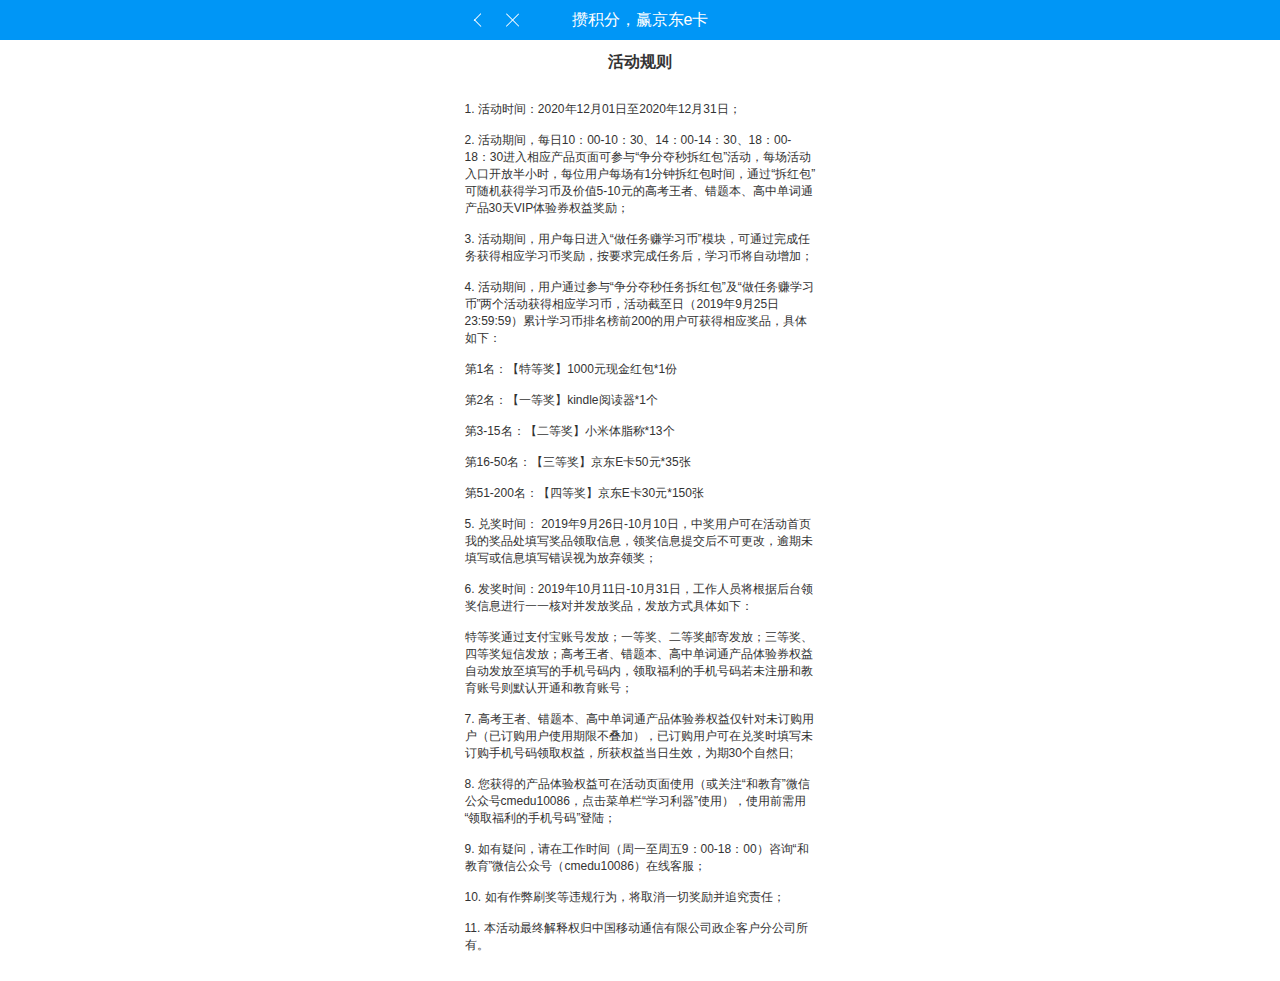
==== activity_rules.html @ f82575ce "V1.0.0" ====
﻿<!DOCTYPE html>
<html>
  <head>
    <title>activity rules</title>
    <meta http-equiv="X-UA-Compatible" content="IE=edge"/>
    <meta http-equiv="content-type" content="text/html; charset=utf-8"/>
    <link href="resources/css/axure_rp_page.css" type="text/css" rel="stylesheet"/>
    <link href="data/styles.css" type="text/css" rel="stylesheet"/>
    <link href="files/activity_rules/styles.css" type="text/css" rel="stylesheet"/>
    <script src="resources/scripts/jquery-3.2.1.min.js"></script>
    <script src="resources/scripts/axure/axQuery.js"></script>
    <script src="resources/scripts/axure/globals.js"></script>
    <script src="resources/scripts/axutils.js"></script>
    <script src="resources/scripts/axure/annotation.js"></script>
    <script src="resources/scripts/axure/axQuery.std.js"></script>
    <script src="resources/scripts/axure/doc.js"></script>
    <script src="resources/scripts/messagecenter.js"></script>
    <script src="resources/scripts/axure/events.js"></script>
    <script src="resources/scripts/axure/recording.js"></script>
    <script src="resources/scripts/axure/action.js"></script>
    <script src="resources/scripts/axure/expr.js"></script>
    <script src="resources/scripts/axure/geometry.js"></script>
    <script src="resources/scripts/axure/flyout.js"></script>
    <script src="resources/scripts/axure/model.js"></script>
    <script src="resources/scripts/axure/repeater.js"></script>
    <script src="resources/scripts/axure/sto.js"></script>
    <script src="resources/scripts/axure/utils.temp.js"></script>
    <script src="resources/scripts/axure/variables.js"></script>
    <script src="resources/scripts/axure/drag.js"></script>
    <script src="resources/scripts/axure/move.js"></script>
    <script src="resources/scripts/axure/visibility.js"></script>
    <script src="resources/scripts/axure/style.js"></script>
    <script src="resources/scripts/axure/adaptive.js"></script>
    <script src="resources/scripts/axure/tree.js"></script>
    <script src="resources/scripts/axure/init.temp.js"></script>
    <script src="resources/scripts/axure/legacy.js"></script>
    <script src="resources/scripts/axure/viewer.js"></script>
    <script src="resources/scripts/axure/math.js"></script>
    <script src="resources/scripts/axure/jquery.nicescroll.min.js"></script>
    <script src="data/document.js"></script>
    <script src="files/activity_rules/data.js"></script>
    <script type="text/javascript">
      $axure.utils.getTransparentGifPath = function() { return 'resources/images/transparent.gif'; };
      $axure.utils.getOtherPath = function() { return 'resources/Other.html'; };
      $axure.utils.getReloadPath = function() { return 'resources/reload.html'; };
    </script>
  </head>
  <body>
    <div id="base" class="">

      <!-- Unnamed (Rectangle) -->
      <div id="u87" class="ax_default _文本段落">
        <div id="u87_div" class=""></div>
        <div id="u87_text" class="text ">
          <p style="font-size:16px;text-align:center;"><span style="font-family:'微软雅黑 Bold', '微软雅黑 Regular', '微软雅黑', sans-serif;font-weight:700;">活动规则</span></p><p style="font-size:12px;text-align:left;"><span style="font-family:'微软雅黑', sans-serif;font-weight:400;"><br></span></p><p style="font-size:12px;text-align:left;"><span style="font-family:'微软雅黑', sans-serif;font-weight:400;"><br></span></p><p style="font-size:12px;text-align:left;"><span style="font-family:'微软雅黑', sans-serif;font-weight:400;">1. 活动时间：2020年12月01日至2020年12月31日；</span></p><p style="font-size:12px;text-align:left;"><span style="font-family:'微软雅黑', sans-serif;font-weight:400;"><br></span></p><p style="font-size:12px;text-align:left;"><span style="font-family:'微软雅黑', sans-serif;font-weight:400;">2. 活动期间，每日10：00-10：30、14：00-14：30、18：00-18：30进入相应产品页面可参与“争分夺秒拆红包”活动，每场活动入口开放半小时，每位用户每场有1分钟拆红包时间，通过“拆红包”可随机获得学习币及价值5-10元的高考王者、错题本、高中单词通产品30天VIP体验券权益奖励；</span></p><p style="font-size:12px;text-align:left;"><span style="font-family:'微软雅黑', sans-serif;font-weight:400;"><br></span></p><p style="font-size:12px;text-align:left;"><span style="font-family:'微软雅黑', sans-serif;font-weight:400;">3. 活动期间，用户每日进入“做任务赚学习币”模块，可通过完成任务获得相应学习币奖励，按要求完成任务后，学习币将自动增加；</span></p><p style="font-size:12px;text-align:left;"><span style="font-family:'微软雅黑', sans-serif;font-weight:400;"><br></span></p><p style="font-size:12px;text-align:left;"><span style="font-family:'微软雅黑', sans-serif;font-weight:400;">4. 活动期间，用户通过参与“争分夺秒任务拆红包”及“做任务赚学习币”两个活动获得相应学习币，活动截至日（2019年9月25日23:59:59）累计学习币排名榜前200的用户可获得相应奖品，具体如下：</span></p><p style="font-size:12px;text-align:left;"><span style="font-family:'微软雅黑', sans-serif;font-weight:400;"><br></span></p><p style="font-size:12px;text-align:left;"><span style="font-family:'微软雅黑', sans-serif;font-weight:400;">第1名：【特等奖】1000元现金红包*1份</span></p><p style="font-size:12px;text-align:left;"><span style="font-family:'微软雅黑', sans-serif;font-weight:400;"><br></span></p><p style="font-size:12px;text-align:left;"><span style="font-family:'微软雅黑', sans-serif;font-weight:400;">第2名：【一等奖】kindle阅读器*1个</span></p><p style="font-size:12px;text-align:left;"><span style="font-family:'微软雅黑', sans-serif;font-weight:400;"><br></span></p><p style="font-size:12px;text-align:left;"><span style="font-family:'微软雅黑', sans-serif;font-weight:400;">第3-15名：【二等奖】小米体脂称*13个</span></p><p style="font-size:12px;text-align:left;"><span style="font-family:'微软雅黑', sans-serif;font-weight:400;"><br></span></p><p style="font-size:12px;text-align:left;"><span style="font-family:'微软雅黑', sans-serif;font-weight:400;">第16-50名：【三等奖】京东E卡50元*35张</span></p><p style="font-size:12px;text-align:left;"><span style="font-family:'微软雅黑', sans-serif;font-weight:400;"><br></span></p><p style="font-size:12px;text-align:left;"><span style="font-family:'微软雅黑', sans-serif;font-weight:400;">第51-200名：【四等奖】京东E卡30元*150张</span></p><p style="font-size:12px;text-align:left;"><span style="font-family:'微软雅黑', sans-serif;font-weight:400;"><br></span></p><p style="font-size:12px;text-align:left;"><span style="font-family:'微软雅黑', sans-serif;font-weight:400;">5. 兑奖时间： 2019年9月26日-10月10日，中奖用户可在活动首页我的奖品处填写奖品领取信息，领奖信息提交后不可更改，逾期未填写或信息填写错误视为放弃领奖；</span></p><p style="font-size:12px;text-align:left;"><span style="font-family:'微软雅黑', sans-serif;font-weight:400;"><br></span></p><p style="font-size:12px;text-align:left;"><span style="font-family:'微软雅黑', sans-serif;font-weight:400;">6. 发奖时间：2019年10月11日-10月31日，工作人员将根据后台领奖信息进行一一核对并发放奖品，发放方式具体如下：</span></p><p style="font-size:12px;text-align:left;"><span style="font-family:'微软雅黑', sans-serif;font-weight:400;"><br></span></p><p style="font-size:12px;text-align:left;"><span style="font-family:'微软雅黑', sans-serif;font-weight:400;">特等奖通过支付宝账号发放；一等奖、二等奖邮寄发放；三等奖、四等奖短信发放；高考王者、错题本、高中单词通产品体验券权益自动发放至填写的手机号码内，领取福利的手机号码若未注册和教育账号则默认开通和教育账号；</span></p><p style="font-size:12px;text-align:left;"><span style="font-family:'微软雅黑', sans-serif;font-weight:400;"><br></span></p><p style="font-size:12px;text-align:left;"><span style="font-family:'微软雅黑', sans-serif;font-weight:400;">7. 高考王者、错题本、高中单词通产品体验券权益仅针对未订购用户（已订购用户使用期限不叠加），已订购用户可在兑奖时填写未订购手机号码领取权益，所获权益当日生效，为期30个自然日;</span></p><p style="font-size:12px;text-align:left;"><span style="font-family:'微软雅黑', sans-serif;font-weight:400;"><br></span></p><p style="font-size:12px;text-align:left;"><span style="font-family:'微软雅黑', sans-serif;font-weight:400;">8. 您获得的产品体验权益可在活动页面使用（或关注“和教育”微信公众号cmedu10086，点击菜单栏“学习利器”使用），使用前需用“领取福利的手机号码”登陆；</span></p><p style="font-size:12px;text-align:left;"><span style="font-family:'微软雅黑', sans-serif;font-weight:400;"><br></span></p><p style="font-size:12px;text-align:left;"><span style="font-family:'微软雅黑', sans-serif;font-weight:400;">9. 如有疑问，请在工作时间（周一至周五9：00-18：00）咨询“和教育”微信公众号（cmedu10086）在线客服；</span></p><p style="font-size:12px;text-align:left;"><span style="font-family:'微软雅黑', sans-serif;font-weight:400;"><br></span></p><p style="font-size:12px;text-align:left;"><span style="font-family:'微软雅黑', sans-serif;font-weight:400;">10. 如有作弊刷奖等违规行为，将取消一切奖励并追究责任；</span></p><p style="font-size:12px;text-align:left;"><span style="font-family:'微软雅黑', sans-serif;font-weight:400;"><br></span></p><p style="font-size:12px;text-align:left;"><span style="font-family:'微软雅黑', sans-serif;font-weight:400;">11. 本活动最终解释权归中国移动通信有限公司政企客户分公司所有。</span></p>
        </div>
      </div>

      <!-- Unnamed (Dynamic Panel) -->
      <div id="u88" class="ax_default">
        <div id="u88_state0" class="panel_state" data-label="State1" style="">
          <div id="u88_state0_content" class="panel_state_content">

            <!-- Unnamed (Rectangle) -->
            <div id="u89" class="ax_default box_2">
              <div id="u89_div" class=""></div>
              <div id="u89_text" class="text ">
                <p><span>攒积分，赢京东e卡</span></p>
              </div>
            </div>

            <!-- Unnamed (Dynamic Panel) -->
            <div id="u90" class="ax_default">
              <div id="u90_state0" class="panel_state" data-label="State1" style="">
                <div id="u90_state0_content" class="panel_state_content">

                  <!-- Unnamed (Rectangle) -->
                  <div id="u91" class="ax_default box_2">
                    <div id="u91_div" class=""></div>
                    <div id="u91_text" class="text " style="display:none; visibility: hidden">
                      <p></p>
                    </div>
                  </div>

                  <!-- Unnamed (Group) -->
                  <div id="u92" class="ax_default" data-left="10.610912703474" data-top="8.11091270347399" data-width="7.77817459305203" data-height="13.778174593052">

                    <!-- Unnamed (Vertical Line) -->
                    <div id="u93" class="ax_default line">
                      <img id="u93_img" class="img " src="images/index/u5.svg"/>
                      <div id="u93_text" class="text " style="display:none; visibility: hidden">
                        <p></p>
                      </div>
                    </div>

                    <!-- Unnamed (Vertical Line) -->
                    <div id="u94" class="ax_default line">
                      <img id="u94_img" class="img " src="images/index/u5.svg"/>
                      <div id="u94_text" class="text " style="display:none; visibility: hidden">
                        <p></p>
                      </div>
                    </div>
                  </div>
                </div>
              </div>
            </div>

            <!-- Unnamed (Dynamic Panel) -->
            <div id="u95" class="ax_default">
              <div id="u95_state0" class="panel_state" data-label="State1" style="">
                <div id="u95_state0_content" class="panel_state_content">

                  <!-- Unnamed (Rectangle) -->
                  <div id="u96" class="ax_default box_2">
                    <div id="u96_div" class=""></div>
                    <div id="u96_text" class="text " style="display:none; visibility: hidden">
                      <p></p>
                    </div>
                  </div>

                  <!-- Unnamed (Vertical Line) -->
                  <div id="u97" class="ax_default line">
                    <img id="u97_img" class="img " src="images/index/u9.svg"/>
                    <div id="u97_text" class="text " style="display:none; visibility: hidden">
                      <p></p>
                    </div>
                  </div>

                  <!-- Unnamed (Vertical Line) -->
                  <div id="u98" class="ax_default line">
                    <img id="u98_img" class="img " src="images/index/u9.svg"/>
                    <div id="u98_text" class="text " style="display:none; visibility: hidden">
                      <p></p>
                    </div>
                  </div>
                </div>
              </div>
            </div>
          </div>
        </div>
      </div>
    </div>
    <script src="resources/scripts/axure/ios.js"></script>
  </body>
</html>
---- resources/css/axure_rp_page.css ----
﻿/* so the window resize fires within a frame in IE7 */
html, body {
    height: 100%;
}

.mobileFrameCursor div * {
    cursor: inherit !important;
}

a {
    color: inherit;
}

p {
    margin: 0px;
    text-rendering: optimizeLegibility;
    font-feature-settings: "kern" 1;
    -webkit-font-feature-settings: "kern";
    -moz-font-feature-settings: "kern";
    -moz-font-feature-settings: "kern=1";
    font-kerning: normal;
}

ul {
    margin:0px;
}

iframe {
    background: #FFFFFF;
}

/* to match IE with C, FF */
input {
    padding: 1px 0px 1px 0px;
    box-sizing: border-box;
    -moz-box-sizing: border-box;
}

input[type=text]::-ms-clear {
    width: 0;
    height: 0;
    display: none;
}

textarea {
    margin: 0px;
    box-sizing: border-box;
    -moz-box-sizing: border-box;
}

.focused:focus, .selectedFocused:focus {
    outline: none;
}

div.intcases {
    font-family: arial; 
    font-size: 12px;
    text-align:left; 
    border:1px solid #AAA; 
    background:#FFF none repeat scroll 0% 0%; 
    z-index:9999; 
    visibility:hidden; 
    position:absolute;
    padding: 0px;
    border-radius: 3px;
    white-space: nowrap;
}

div.intcaselink {
    cursor: pointer;
    padding: 3px 8px 3px 8px;
    margin: 5px;
    background:#EEE none repeat scroll 0% 0%; 
    border:1px solid #AAA;
    border-radius: 3px;
}

div.refpageimage {
    position: absolute;
    left: 0px;
    top: 0px;
    font-size: 0px;
    width: 16px;
    height: 16px;
    cursor: pointer;
    background-image: url(images/newwindow.gif);
    background-repeat: no-repeat;
}

div.annnoteimage {
    position: absolute;
    left: 0px;
    top: 0px;
    font-size: 0px;
    /*width: 16px;
    height: 12px;*/
    cursor: help;
    /*background-image: url(images/note.gif);*/
    /*background-repeat: no-repeat;*/
    width: 13px;
    height: 12px;
    padding-top: 1px;
    text-align: center;
    background-color: #138CDD;
    -moz-box-shadow: 1px 1px 3px #aaa;
    -webkit-box-shadow: 1px 1px 3px #aaa;
    box-shadow: 1px 1px 3px #aaa;
}

div.annnoteline {
    display: inline-block;
    width: 9px;
    height: 1px;
    border-bottom: 1px solid white;
    margin-top: 1px;
}

div.annnotelabel {
    /*position: absolute;
    left: 0px;
    top: 0px;*/
    font-family: Helvetica,Arial;
    white-space: nowrap;
    
    padding-top: 1px;
    background-color: #fff849;
    font-size: 10px;
    font-weight: bold;
    line-height: 14px;
    margin-right: 3px;
    padding: 0px 4px;
    color: #000;

    -moz-box-shadow: 1px 1px 3px #aaa;
    -webkit-box-shadow: 1px 1px 3px #aaa;
    box-shadow: 1px 1px 3px #aaa;
}

div.annnote {
    display: flex;
    position: absolute;
    cursor: help;
    line-height: 14px;
}

.annotation {
    font-size: 12px;
    padding-left: 2px;
    margin-bottom: 5px;
}

.annotationName {
    /*font-size: 13px;
    font-weight: bold;
    margin-bottom: 3px;
    white-space: nowrap;*/

    font-family: 'Trebuchet MS';
    font-size: 14px;
    font-weight: bold;
    margin-bottom: 5px;
    white-space: nowrap;
}

.annotationValue {
    font-family: Arial, Helvetica, Sans-Serif;
    font-size: 12px;
    color: #4a4a4a;
    line-height: 21px;
    margin-bottom: 20px;
}

.noteLink {
    text-decoration: inherit;
    color: inherit;
}

.noteLink:hover {
    background-color: white;
}

/* this is a fix for the issue where dialogs jump around and takes the text-align from the body */
.dialogFix {
    position:absolute;
    text-align:left;
    border: 1px solid #8f949a;
}


@keyframes pulsate {
  from {
    box-shadow: 0 0 10px #15d6ba;
  }
  to {
    box-shadow: 0 0 20px #15d6ba;
  }
}

@-webkit-keyframes pulsate {
  from {
    -webkit-box-shadow: 0 0 10px #15d6ba;
    box-shadow: 0 0 10px #15d6ba;
  }
  to {
    -webkit-box-shadow: 0 0 20px #15d6ba;
    box-shadow: 0 0 20px #15d6ba;
  }
}
 
@-moz-keyframes pulsate {
  from {
    -moz-box-shadow: 0 0 10px #15d6ba;
    box-shadow: 0 0 10px #15d6ba;
  }
  to {
    -moz-box-shadow: 0 0 20px #15d6ba;
    box-shadow: 0 0 20px #15d6ba;
  }
}

.legacyPulsateBorder {
    /*border: 5px solid #15d6ba;
    margin: -5px;*/
    -moz-box-shadow: 0 0 10px 3px #15d6ba;
    box-shadow: 0 0 10px 3px #15d6ba;
}

.pulsateBorder {
  animation-name: pulsate;
  animation-timing-function: ease-in-out;
  animation-duration: 0.9s;
  animation-iteration-count: infinite;
  animation-direction: alternate;
  
  -webkit-animation-name: pulsate;
  -webkit-animation-timing-function: ease-in-out;
  -webkit-animation-duration: 0.9s;
  -webkit-animation-iteration-count: infinite;
  -webkit-animation-direction: alternate;

  -moz-animation-name: pulsate;
  -moz-animation-timing-function: ease-in-out;
  -moz-animation-duration: 0.9s;
  -moz-animation-iteration-count: infinite;
  -moz-animation-direction: alternate;
}

.ax_default_hidden, .ax_default_unplaced{
    display: none;
    visibility: hidden;
}

.widgetNoteSelected {
    -moz-box-shadow: 0 0 10px 3px #138CDD;
    box-shadow: 0 0 10px 3px #138CDD;
    /*-moz-box-shadow: 0 0 20px #3915d6;
    box-shadow: 0 0 20px #3915d6;*/
    /*border: 3px solid #3915d6;*/
    /*margin: -3px;*/
}


.singleImg {
    display: none;
    visibility: hidden;
}

#ios-safari {
    overflow: auto;
    -webkit-overflow-scrolling: touch;
}

#ios-safari-html {
    display: block;
    overflow: auto;
    -webkit-overflow-scrolling: touch;
    position: absolute;
    top: 0;
    left: 0;
    right: 0;
    bottom: 0;
}

#ios-safari-fixed {
    position: absolute;
    pointer-events: none;
    width: initial;
}

#ios-safari-fixed div {
    pointer-events: auto;
}
---- data/styles.css ----
﻿.ax_default {
  font-family:'Arial Normal', 'Arial', sans-serif;
  font-weight:400;
  font-style:normal;
  font-size:13px;
  letter-spacing:normal;
  color:#333333;
  vertical-align:none;
  text-align:center;
  line-height:normal;
  text-transform:none;
}
._形状 {
}
._图片_ {
}
._一级标题 {
  font-family:'Arial Normal', 'Arial', sans-serif;
  font-weight:bold;
  font-style:normal;
  font-size:32px;
  text-align:left;
}
._二级标题 {
  font-family:'Arial Normal', 'Arial', sans-serif;
  font-weight:bold;
  font-style:normal;
  font-size:24px;
  text-align:left;
}
._三级标题 {
  font-family:'Arial Normal', 'Arial', sans-serif;
  font-weight:bold;
  font-style:normal;
  font-size:18px;
  text-align:left;
}
._四级标题 {
  font-family:'Arial Normal', 'Arial', sans-serif;
  font-weight:bold;
  font-style:normal;
  font-size:14px;
  text-align:left;
}
._五级标题 {
  font-family:'Arial Normal', 'Arial', sans-serif;
  font-weight:bold;
  font-style:normal;
  text-align:left;
}
._六级标题 {
  font-family:'Arial Normal', 'Arial', sans-serif;
  font-weight:bold;
  font-style:normal;
  font-size:10px;
  text-align:left;
}
._文本段落 {
  text-align:left;
}
.line {
}
.text_field {
  color:#000000;
  text-align:left;
}
.form_hint {
  color:#999999;
}
.form_disabled {
}
._表单提示 {
  color:#999999;
}
._表单禁用 {
}
.label {
  font-size:14px;
  text-align:left;
}
.box_1 {
}
.box_2 {
}
.box_3 {
}
.ellipse {
}
.icon {
}
textarea, select, input, button { outline: none; }
---- files/activity_rules/styles.css ----
﻿body {
  margin:0px;
  background-image:none;
  position:relative;
  left:0px;
  width:375px;
  margin-left:auto;
  margin-right:auto;
  text-align:left;
}
.form_sketch {
  border-color:transparent;
  background-color:transparent;
}
#base {
  position:absolute;
  z-index:0;
}
#u87_div {
  border-width:0px;
  position:absolute;
  left:0px;
  top:0px;
  width:375px;
  height:941px;
  background:inherit;
  background-color:rgba(255, 255, 255, 0);
  border:none;
  border-radius:0px;
  -moz-box-shadow:none;
  -webkit-box-shadow:none;
  box-shadow:none;
  font-family:'微软雅黑 Bold', '微软雅黑 Regular', '微软雅黑', sans-serif;
  font-style:normal;
}
#u87 {
  border-width:0px;
  position:absolute;
  left:0px;
  top:40px;
  width:375px;
  height:941px;
  display:flex;
  font-family:'微软雅黑 Bold', '微软雅黑 Regular', '微软雅黑', sans-serif;
  font-style:normal;
}
#u87 .text {
  position:absolute;
  align-self:flex-start;
  padding:12px 12px 12px 12px;
  box-sizing:border-box;
  width:100%;
}
#u87_text {
  border-width:0px;
  word-wrap:break-word;
  text-transform:none;
}
#u88 {
  position:fixed;
  left:50%;
  margin-left:-187.5px;
  top:0px;
}
#u88_state0 {
  position:relative;
  left:0px;
  top:0px;
  width:375px;
  height:40px;
  background-color:rgba(0, 150, 246, 1);
  background-image:none;
  border:none;
  border-radius:0px;
  -moz-box-shadow:none;
  -webkit-box-shadow:none;
  box-shadow:none;
}
#u88_state0_content {
  border-width:0px;
  position:absolute;
  left:0px;
  top:0px;
  width:1px;
  height:1px;
}
#u89_div {
  border-width:0px;
  position:absolute;
  left:0px;
  top:0px;
  width:375px;
  height:40px;
  background:inherit;
  background-color:rgba(83, 147, 238, 0);
  border:none;
  border-left:0px;
  border-top:0px;
  border-right:0px;
  border-bottom:0px;
  border-radius:0px;
  -moz-box-shadow:none;
  -webkit-box-shadow:none;
  box-shadow:none;
  font-family:'微软雅黑', sans-serif;
  font-weight:400;
  font-style:normal;
  font-size:16px;
  color:#FFFFFF;
}
#u89 {
  border-width:0px;
  position:absolute;
  left:0px;
  top:0px;
  width:375px;
  height:40px;
  display:flex;
  font-family:'微软雅黑', sans-serif;
  font-weight:400;
  font-style:normal;
  font-size:16px;
  color:#FFFFFF;
}
#u89 .text {
  position:absolute;
  align-self:center;
  padding:2px 2px 2px 2px;
  box-sizing:border-box;
  width:100%;
}
#u89_text {
  border-width:0px;
  word-wrap:break-word;
  text-transform:none;
}
#u90 {
  border-width:0px;
  position:absolute;
  left:10px;
  top:5px;
  width:30px;
  height:30px;
}
#u90_state0 {
  border-width:0px;
  position:absolute;
  left:0px;
  top:0px;
  width:30px;
  height:30px;
  -ms-overflow-x:hidden;
  overflow-x:hidden;
  -ms-overflow-y:hidden;
  overflow-y:hidden;
  background-image:none;
  border:none;
  border-radius:0px;
  -moz-box-shadow:none;
  -webkit-box-shadow:none;
  box-shadow:none;
}
#u90_state0_content {
  border-width:0px;
  position:absolute;
  left:0px;
  top:0px;
  width:1px;
  height:1px;
}
#u91_div {
  border-width:0px;
  position:absolute;
  left:0px;
  top:0px;
  width:30px;
  height:30px;
  background:inherit;
  background-color:rgba(242, 242, 242, 0);
  border:none;
  border-radius:0px;
  -moz-box-shadow:none;
  -webkit-box-shadow:none;
  box-shadow:none;
}
#u91 {
  border-width:0px;
  position:absolute;
  left:0px;
  top:0px;
  width:30px;
  height:30px;
  display:flex;
}
#u91 .text {
  position:absolute;
  align-self:center;
  padding:2px 2px 2px 2px;
  box-sizing:border-box;
  width:100%;
}
#u91_text {
  border-width:0px;
  word-wrap:break-word;
  text-transform:none;
  visibility:hidden;
}
#u92 {
  border-width:0px;
  position:absolute;
  left:0px;
  top:0px;
  width:0px;
  height:0px;
}
#u93_img {
  border-width:0px;
  position:absolute;
  left:0px;
  top:0px;
  width:2px;
  height:11px;
}
#u93 {
  border-width:0px;
  position:absolute;
  left:14px;
  top:7px;
  width:1px;
  height:10px;
  display:flex;
  -webkit-transform:rotate(45deg);
  -moz-transform:rotate(45deg);
  -ms-transform:rotate(45deg);
  transform:rotate(45deg);
}
#u93 .text {
  position:absolute;
  align-self:center;
  padding:2px 2px 2px 2px;
  box-sizing:border-box;
  width:100%;
}
#u93_text {
  border-width:0px;
  word-wrap:break-word;
  text-transform:none;
  visibility:hidden;
}
#u94_img {
  border-width:0px;
  position:absolute;
  left:0px;
  top:0px;
  width:2px;
  height:11px;
}
#u94 {
  border-width:0px;
  position:absolute;
  left:14px;
  top:13px;
  width:1px;
  height:10px;
  display:flex;
  -webkit-transform:rotate(315deg);
  -moz-transform:rotate(315deg);
  -ms-transform:rotate(315deg);
  transform:rotate(315deg);
}
#u94 .text {
  position:absolute;
  align-self:center;
  padding:2px 2px 2px 2px;
  box-sizing:border-box;
  width:100%;
}
#u94_text {
  border-width:0px;
  word-wrap:break-word;
  text-transform:none;
  visibility:hidden;
}
#u95 {
  border-width:0px;
  position:absolute;
  left:45px;
  top:5px;
  width:30px;
  height:30px;
}
#u95_state0 {
  border-width:0px;
  position:absolute;
  left:0px;
  top:0px;
  width:30px;
  height:30px;
  -ms-overflow-x:hidden;
  overflow-x:hidden;
  -ms-overflow-y:hidden;
  overflow-y:hidden;
  background-image:none;
  border:none;
  border-radius:0px;
  -moz-box-shadow:none;
  -webkit-box-shadow:none;
  box-shadow:none;
}
#u95_state0_content {
  border-width:0px;
  position:absolute;
  left:0px;
  top:0px;
  width:1px;
  height:1px;
}
#u96_div {
  border-width:0px;
  position:absolute;
  left:0px;
  top:0px;
  width:30px;
  height:30px;
  background:inherit;
  background-color:rgba(242, 242, 242, 0);
  border:none;
  border-radius:0px;
  -moz-box-shadow:none;
  -webkit-box-shadow:none;
  box-shadow:none;
}
#u96 {
  border-width:0px;
  position:absolute;
  left:0px;
  top:0px;
  width:30px;
  height:30px;
  display:flex;
}
#u96 .text {
  position:absolute;
  align-self:center;
  padding:2px 2px 2px 2px;
  box-sizing:border-box;
  width:100%;
}
#u96_text {
  border-width:0px;
  word-wrap:break-word;
  text-transform:none;
  visibility:hidden;
}
#u97_img {
  border-width:0px;
  position:absolute;
  left:0px;
  top:0px;
  width:2px;
  height:19px;
}
#u97 {
  border-width:0px;
  position:absolute;
  left:14px;
  top:6px;
  width:1px;
  height:18px;
  display:flex;
  -webkit-transform:rotate(45deg);
  -moz-transform:rotate(45deg);
  -ms-transform:rotate(45deg);
  transform:rotate(45deg);
}
#u97 .text {
  position:absolute;
  align-self:center;
  padding:2px 2px 2px 2px;
  box-sizing:border-box;
  width:100%;
}
#u97_text {
  border-width:0px;
  word-wrap:break-word;
  text-transform:none;
  visibility:hidden;
}
#u98_img {
  border-width:0px;
  position:absolute;
  left:0px;
  top:0px;
  width:2px;
  height:19px;
}
#u98 {
  border-width:0px;
  position:absolute;
  left:14px;
  top:6px;
  width:1px;
  height:18px;
  display:flex;
  -webkit-transform:rotate(315deg);
  -moz-transform:rotate(315deg);
  -ms-transform:rotate(315deg);
  transform:rotate(315deg);
}
#u98 .text {
  position:absolute;
  align-self:center;
  padding:2px 2px 2px 2px;
  box-sizing:border-box;
  width:100%;
}
#u98_text {
  border-width:0px;
  word-wrap:break-word;
  text-transform:none;
  visibility:hidden;
}
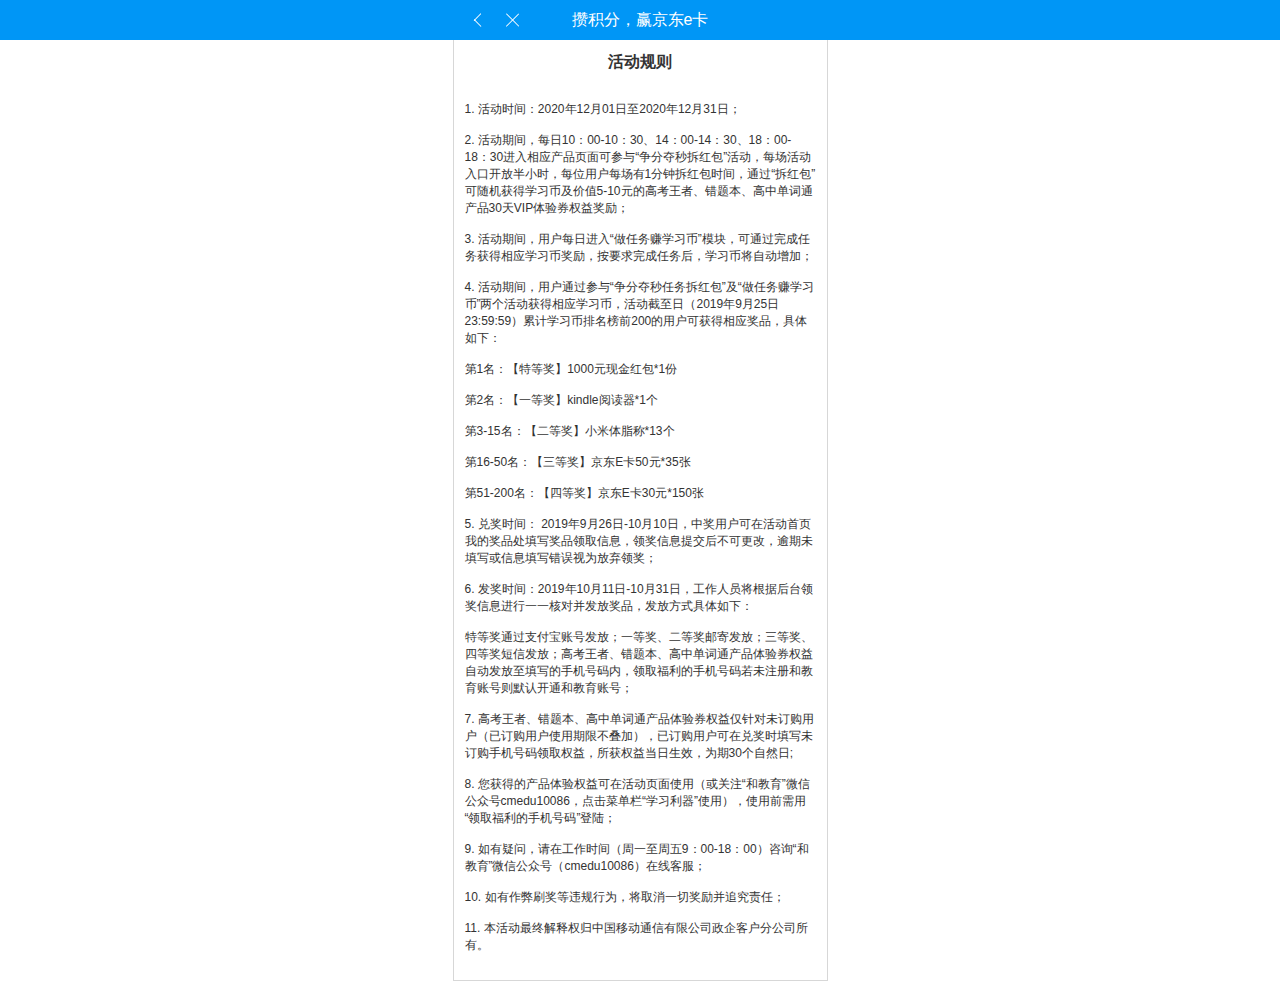
==== commit 543d4ca1: "V1.0.0" ====
--- a/activity_rules.html
+++ b/activity_rules.html
@@ -49,54 +49,54 @@
     <div id="base" class="">
 
       <!-- Unnamed (Rectangle) -->
-      <div id="u87" class="ax_default _文本段落">
-        <div id="u87_div" class=""></div>
-        <div id="u87_text" class="text ">
+      <div id="u88" class="ax_default _文本段落">
+        <div id="u88_div" class=""></div>
+        <div id="u88_text" class="text ">
           <p style="font-size:16px;text-align:center;"><span style="font-family:'微软雅黑 Bold', '微软雅黑 Regular', '微软雅黑', sans-serif;font-weight:700;">活动规则</span></p><p style="font-size:12px;text-align:left;"><span style="font-family:'微软雅黑', sans-serif;font-weight:400;"><br></span></p><p style="font-size:12px;text-align:left;"><span style="font-family:'微软雅黑', sans-serif;font-weight:400;"><br></span></p><p style="font-size:12px;text-align:left;"><span style="font-family:'微软雅黑', sans-serif;font-weight:400;">1. 活动时间：2020年12月01日至2020年12月31日；</span></p><p style="font-size:12px;text-align:left;"><span style="font-family:'微软雅黑', sans-serif;font-weight:400;"><br></span></p><p style="font-size:12px;text-align:left;"><span style="font-family:'微软雅黑', sans-serif;font-weight:400;">2. 活动期间，每日10：00-10：30、14：00-14：30、18：00-18：30进入相应产品页面可参与“争分夺秒拆红包”活动，每场活动入口开放半小时，每位用户每场有1分钟拆红包时间，通过“拆红包”可随机获得学习币及价值5-10元的高考王者、错题本、高中单词通产品30天VIP体验券权益奖励；</span></p><p style="font-size:12px;text-align:left;"><span style="font-family:'微软雅黑', sans-serif;font-weight:400;"><br></span></p><p style="font-size:12px;text-align:left;"><span style="font-family:'微软雅黑', sans-serif;font-weight:400;">3. 活动期间，用户每日进入“做任务赚学习币”模块，可通过完成任务获得相应学习币奖励，按要求完成任务后，学习币将自动增加；</span></p><p style="font-size:12px;text-align:left;"><span style="font-family:'微软雅黑', sans-serif;font-weight:400;"><br></span></p><p style="font-size:12px;text-align:left;"><span style="font-family:'微软雅黑', sans-serif;font-weight:400;">4. 活动期间，用户通过参与“争分夺秒任务拆红包”及“做任务赚学习币”两个活动获得相应学习币，活动截至日（2019年9月25日23:59:59）累计学习币排名榜前200的用户可获得相应奖品，具体如下：</span></p><p style="font-size:12px;text-align:left;"><span style="font-family:'微软雅黑', sans-serif;font-weight:400;"><br></span></p><p style="font-size:12px;text-align:left;"><span style="font-family:'微软雅黑', sans-serif;font-weight:400;">第1名：【特等奖】1000元现金红包*1份</span></p><p style="font-size:12px;text-align:left;"><span style="font-family:'微软雅黑', sans-serif;font-weight:400;"><br></span></p><p style="font-size:12px;text-align:left;"><span style="font-family:'微软雅黑', sans-serif;font-weight:400;">第2名：【一等奖】kindle阅读器*1个</span></p><p style="font-size:12px;text-align:left;"><span style="font-family:'微软雅黑', sans-serif;font-weight:400;"><br></span></p><p style="font-size:12px;text-align:left;"><span style="font-family:'微软雅黑', sans-serif;font-weight:400;">第3-15名：【二等奖】小米体脂称*13个</span></p><p style="font-size:12px;text-align:left;"><span style="font-family:'微软雅黑', sans-serif;font-weight:400;"><br></span></p><p style="font-size:12px;text-align:left;"><span style="font-family:'微软雅黑', sans-serif;font-weight:400;">第16-50名：【三等奖】京东E卡50元*35张</span></p><p style="font-size:12px;text-align:left;"><span style="font-family:'微软雅黑', sans-serif;font-weight:400;"><br></span></p><p style="font-size:12px;text-align:left;"><span style="font-family:'微软雅黑', sans-serif;font-weight:400;">第51-200名：【四等奖】京东E卡30元*150张</span></p><p style="font-size:12px;text-align:left;"><span style="font-family:'微软雅黑', sans-serif;font-weight:400;"><br></span></p><p style="font-size:12px;text-align:left;"><span style="font-family:'微软雅黑', sans-serif;font-weight:400;">5. 兑奖时间： 2019年9月26日-10月10日，中奖用户可在活动首页我的奖品处填写奖品领取信息，领奖信息提交后不可更改，逾期未填写或信息填写错误视为放弃领奖；</span></p><p style="font-size:12px;text-align:left;"><span style="font-family:'微软雅黑', sans-serif;font-weight:400;"><br></span></p><p style="font-size:12px;text-align:left;"><span style="font-family:'微软雅黑', sans-serif;font-weight:400;">6. 发奖时间：2019年10月11日-10月31日，工作人员将根据后台领奖信息进行一一核对并发放奖品，发放方式具体如下：</span></p><p style="font-size:12px;text-align:left;"><span style="font-family:'微软雅黑', sans-serif;font-weight:400;"><br></span></p><p style="font-size:12px;text-align:left;"><span style="font-family:'微软雅黑', sans-serif;font-weight:400;">特等奖通过支付宝账号发放；一等奖、二等奖邮寄发放；三等奖、四等奖短信发放；高考王者、错题本、高中单词通产品体验券权益自动发放至填写的手机号码内，领取福利的手机号码若未注册和教育账号则默认开通和教育账号；</span></p><p style="font-size:12px;text-align:left;"><span style="font-family:'微软雅黑', sans-serif;font-weight:400;"><br></span></p><p style="font-size:12px;text-align:left;"><span style="font-family:'微软雅黑', sans-serif;font-weight:400;">7. 高考王者、错题本、高中单词通产品体验券权益仅针对未订购用户（已订购用户使用期限不叠加），已订购用户可在兑奖时填写未订购手机号码领取权益，所获权益当日生效，为期30个自然日;</span></p><p style="font-size:12px;text-align:left;"><span style="font-family:'微软雅黑', sans-serif;font-weight:400;"><br></span></p><p style="font-size:12px;text-align:left;"><span style="font-family:'微软雅黑', sans-serif;font-weight:400;">8. 您获得的产品体验权益可在活动页面使用（或关注“和教育”微信公众号cmedu10086，点击菜单栏“学习利器”使用），使用前需用“领取福利的手机号码”登陆；</span></p><p style="font-size:12px;text-align:left;"><span style="font-family:'微软雅黑', sans-serif;font-weight:400;"><br></span></p><p style="font-size:12px;text-align:left;"><span style="font-family:'微软雅黑', sans-serif;font-weight:400;">9. 如有疑问，请在工作时间（周一至周五9：00-18：00）咨询“和教育”微信公众号（cmedu10086）在线客服；</span></p><p style="font-size:12px;text-align:left;"><span style="font-family:'微软雅黑', sans-serif;font-weight:400;"><br></span></p><p style="font-size:12px;text-align:left;"><span style="font-family:'微软雅黑', sans-serif;font-weight:400;">10. 如有作弊刷奖等违规行为，将取消一切奖励并追究责任；</span></p><p style="font-size:12px;text-align:left;"><span style="font-family:'微软雅黑', sans-serif;font-weight:400;"><br></span></p><p style="font-size:12px;text-align:left;"><span style="font-family:'微软雅黑', sans-serif;font-weight:400;">11. 本活动最终解释权归中国移动通信有限公司政企客户分公司所有。</span></p>
         </div>
       </div>
 
       <!-- Unnamed (Dynamic Panel) -->
-      <div id="u88" class="ax_default">
-        <div id="u88_state0" class="panel_state" data-label="State1" style="">
-          <div id="u88_state0_content" class="panel_state_content">
+      <div id="u89" class="ax_default">
+        <div id="u89_state0" class="panel_state" data-label="State1" style="">
+          <div id="u89_state0_content" class="panel_state_content">
 
             <!-- Unnamed (Rectangle) -->
-            <div id="u89" class="ax_default box_2">
-              <div id="u89_div" class=""></div>
-              <div id="u89_text" class="text ">
+            <div id="u90" class="ax_default box_2">
+              <div id="u90_div" class=""></div>
+              <div id="u90_text" class="text ">
                 <p><span>攒积分，赢京东e卡</span></p>
               </div>
             </div>
 
             <!-- Unnamed (Dynamic Panel) -->
-            <div id="u90" class="ax_default">
-              <div id="u90_state0" class="panel_state" data-label="State1" style="">
-                <div id="u90_state0_content" class="panel_state_content">
+            <div id="u91" class="ax_default">
+              <div id="u91_state0" class="panel_state" data-label="State1" style="">
+                <div id="u91_state0_content" class="panel_state_content">
 
                   <!-- Unnamed (Rectangle) -->
-                  <div id="u91" class="ax_default box_2">
-                    <div id="u91_div" class=""></div>
-                    <div id="u91_text" class="text " style="display:none; visibility: hidden">
+                  <div id="u92" class="ax_default box_2">
+                    <div id="u92_div" class=""></div>
+                    <div id="u92_text" class="text " style="display:none; visibility: hidden">
                       <p></p>
                     </div>
                   </div>
 
                   <!-- Unnamed (Group) -->
-                  <div id="u92" class="ax_default" data-left="10.610912703474" data-top="8.11091270347399" data-width="7.77817459305203" data-height="13.778174593052">
+                  <div id="u93" class="ax_default" data-left="10.610912703474" data-top="8.11091270347399" data-width="7.77817459305203" data-height="13.778174593052">
 
                     <!-- Unnamed (Vertical Line) -->
-                    <div id="u93" class="ax_default line">
-                      <img id="u93_img" class="img " src="images/index/u5.svg"/>
-                      <div id="u93_text" class="text " style="display:none; visibility: hidden">
+                    <div id="u94" class="ax_default line">
+                      <img id="u94_img" class="img " src="images/index/u5.svg"/>
+                      <div id="u94_text" class="text " style="display:none; visibility: hidden">
                         <p></p>
                       </div>
                     </div>
 
                     <!-- Unnamed (Vertical Line) -->
-                    <div id="u94" class="ax_default line">
-                      <img id="u94_img" class="img " src="images/index/u5.svg"/>
-                      <div id="u94_text" class="text " style="display:none; visibility: hidden">
+                    <div id="u95" class="ax_default line">
+                      <img id="u95_img" class="img " src="images/index/u5.svg"/>
+                      <div id="u95_text" class="text " style="display:none; visibility: hidden">
                         <p></p>
                       </div>
                     </div>
@@ -106,21 +106,13 @@
             </div>
 
             <!-- Unnamed (Dynamic Panel) -->
-            <div id="u95" class="ax_default">
-              <div id="u95_state0" class="panel_state" data-label="State1" style="">
-                <div id="u95_state0_content" class="panel_state_content">
+            <div id="u96" class="ax_default">
+              <div id="u96_state0" class="panel_state" data-label="State1" style="">
+                <div id="u96_state0_content" class="panel_state_content">
 
                   <!-- Unnamed (Rectangle) -->
-                  <div id="u96" class="ax_default box_2">
-                    <div id="u96_div" class=""></div>
-                    <div id="u96_text" class="text " style="display:none; visibility: hidden">
-                      <p></p>
-                    </div>
-                  </div>
-
-                  <!-- Unnamed (Vertical Line) -->
-                  <div id="u97" class="ax_default line">
-                    <img id="u97_img" class="img " src="images/index/u9.svg"/>
+                  <div id="u97" class="ax_default box_2">
+                    <div id="u97_div" class=""></div>
                     <div id="u97_text" class="text " style="display:none; visibility: hidden">
                       <p></p>
                     </div>
@@ -130,6 +122,14 @@
                   <div id="u98" class="ax_default line">
                     <img id="u98_img" class="img " src="images/index/u9.svg"/>
                     <div id="u98_text" class="text " style="display:none; visibility: hidden">
+                      <p></p>
+                    </div>
+                  </div>
+
+                  <!-- Unnamed (Vertical Line) -->
+                  <div id="u99" class="ax_default line">
+                    <img id="u99_img" class="img " src="images/index/u9.svg"/>
+                    <div id="u99_text" class="text " style="display:none; visibility: hidden">
                       <p></p>
                     </div>
                   </div>
--- a/files/activity_rules/styles.css
+++ b/files/activity_rules/styles.css
@@ -16,7 +16,7 @@
   position:absolute;
   z-index:0;
 }
-#u87_div {
+#u88_div {
   border-width:0px;
   position:absolute;
   left:0px;
@@ -25,15 +25,21 @@
   height:941px;
   background:inherit;
   background-color:rgba(255, 255, 255, 0);
-  border:none;
-  border-radius:0px;
+  box-sizing:border-box;
+  border-width:1px;
+  border-style:solid;
+  border-color:rgba(215, 215, 215, 1);
+  border-top:0px;
+  border-radius:0px;
+  border-top-left-radius:0px;
+  border-top-right-radius:0px;
   -moz-box-shadow:none;
   -webkit-box-shadow:none;
   box-shadow:none;
   font-family:'微软雅黑 Bold', '微软雅黑 Regular', '微软雅黑', sans-serif;
   font-style:normal;
 }
-#u87 {
+#u88 {
   border-width:0px;
   position:absolute;
   left:0px;
@@ -44,25 +50,25 @@
   font-family:'微软雅黑 Bold', '微软雅黑 Regular', '微软雅黑', sans-serif;
   font-style:normal;
 }
-#u87 .text {
+#u88 .text {
   position:absolute;
   align-self:flex-start;
   padding:12px 12px 12px 12px;
   box-sizing:border-box;
   width:100%;
 }
-#u87_text {
-  border-width:0px;
-  word-wrap:break-word;
-  text-transform:none;
-}
-#u88 {
+#u88_text {
+  border-width:0px;
+  word-wrap:break-word;
+  text-transform:none;
+}
+#u89 {
   position:fixed;
   left:50%;
   margin-left:-187.5px;
   top:0px;
 }
-#u88_state0 {
+#u89_state0 {
   position:relative;
   left:0px;
   top:0px;
@@ -76,7 +82,7 @@
   -webkit-box-shadow:none;
   box-shadow:none;
 }
-#u88_state0_content {
+#u89_state0_content {
   border-width:0px;
   position:absolute;
   left:0px;
@@ -84,7 +90,7 @@
   width:1px;
   height:1px;
 }
-#u89_div {
+#u90_div {
   border-width:0px;
   position:absolute;
   left:0px;
@@ -108,7 +114,7 @@
   font-size:16px;
   color:#FFFFFF;
 }
-#u89 {
+#u90 {
   border-width:0px;
   position:absolute;
   left:0px;
@@ -122,19 +128,19 @@
   font-size:16px;
   color:#FFFFFF;
 }
-#u89 .text {
-  position:absolute;
-  align-self:center;
-  padding:2px 2px 2px 2px;
-  box-sizing:border-box;
-  width:100%;
-}
-#u89_text {
-  border-width:0px;
-  word-wrap:break-word;
-  text-transform:none;
-}
-#u90 {
+#u90 .text {
+  position:absolute;
+  align-self:center;
+  padding:2px 2px 2px 2px;
+  box-sizing:border-box;
+  width:100%;
+}
+#u90_text {
+  border-width:0px;
+  word-wrap:break-word;
+  text-transform:none;
+}
+#u91 {
   border-width:0px;
   position:absolute;
   left:10px;
@@ -142,7 +148,7 @@
   width:30px;
   height:30px;
 }
-#u90_state0 {
+#u91_state0 {
   border-width:0px;
   position:absolute;
   left:0px;
@@ -160,7 +166,7 @@
   -webkit-box-shadow:none;
   box-shadow:none;
 }
-#u90_state0_content {
+#u91_state0_content {
   border-width:0px;
   position:absolute;
   left:0px;
@@ -168,7 +174,7 @@
   width:1px;
   height:1px;
 }
-#u91_div {
+#u92_div {
   border-width:0px;
   position:absolute;
   left:0px;
@@ -183,29 +189,29 @@
   -webkit-box-shadow:none;
   box-shadow:none;
 }
-#u91 {
-  border-width:0px;
-  position:absolute;
-  left:0px;
-  top:0px;
-  width:30px;
-  height:30px;
-  display:flex;
-}
-#u91 .text {
-  position:absolute;
-  align-self:center;
-  padding:2px 2px 2px 2px;
-  box-sizing:border-box;
-  width:100%;
-}
-#u91_text {
-  border-width:0px;
-  word-wrap:break-word;
-  text-transform:none;
-  visibility:hidden;
-}
 #u92 {
+  border-width:0px;
+  position:absolute;
+  left:0px;
+  top:0px;
+  width:30px;
+  height:30px;
+  display:flex;
+}
+#u92 .text {
+  position:absolute;
+  align-self:center;
+  padding:2px 2px 2px 2px;
+  box-sizing:border-box;
+  width:100%;
+}
+#u92_text {
+  border-width:0px;
+  word-wrap:break-word;
+  text-transform:none;
+  visibility:hidden;
+}
+#u93 {
   border-width:0px;
   position:absolute;
   left:0px;
@@ -213,7 +219,7 @@
   width:0px;
   height:0px;
 }
-#u93_img {
+#u94_img {
   border-width:0px;
   position:absolute;
   left:0px;
@@ -221,7 +227,7 @@
   width:2px;
   height:11px;
 }
-#u93 {
+#u94 {
   border-width:0px;
   position:absolute;
   left:14px;
@@ -234,20 +240,20 @@
   -ms-transform:rotate(45deg);
   transform:rotate(45deg);
 }
-#u93 .text {
-  position:absolute;
-  align-self:center;
-  padding:2px 2px 2px 2px;
-  box-sizing:border-box;
-  width:100%;
-}
-#u93_text {
-  border-width:0px;
-  word-wrap:break-word;
-  text-transform:none;
-  visibility:hidden;
-}
-#u94_img {
+#u94 .text {
+  position:absolute;
+  align-self:center;
+  padding:2px 2px 2px 2px;
+  box-sizing:border-box;
+  width:100%;
+}
+#u94_text {
+  border-width:0px;
+  word-wrap:break-word;
+  text-transform:none;
+  visibility:hidden;
+}
+#u95_img {
   border-width:0px;
   position:absolute;
   left:0px;
@@ -255,7 +261,7 @@
   width:2px;
   height:11px;
 }
-#u94 {
+#u95 {
   border-width:0px;
   position:absolute;
   left:14px;
@@ -268,20 +274,20 @@
   -ms-transform:rotate(315deg);
   transform:rotate(315deg);
 }
-#u94 .text {
-  position:absolute;
-  align-self:center;
-  padding:2px 2px 2px 2px;
-  box-sizing:border-box;
-  width:100%;
-}
-#u94_text {
-  border-width:0px;
-  word-wrap:break-word;
-  text-transform:none;
-  visibility:hidden;
-}
-#u95 {
+#u95 .text {
+  position:absolute;
+  align-self:center;
+  padding:2px 2px 2px 2px;
+  box-sizing:border-box;
+  width:100%;
+}
+#u95_text {
+  border-width:0px;
+  word-wrap:break-word;
+  text-transform:none;
+  visibility:hidden;
+}
+#u96 {
   border-width:0px;
   position:absolute;
   left:45px;
@@ -289,7 +295,7 @@
   width:30px;
   height:30px;
 }
-#u95_state0 {
+#u96_state0 {
   border-width:0px;
   position:absolute;
   left:0px;
@@ -307,7 +313,7 @@
   -webkit-box-shadow:none;
   box-shadow:none;
 }
-#u95_state0_content {
+#u96_state0_content {
   border-width:0px;
   position:absolute;
   left:0px;
@@ -315,7 +321,7 @@
   width:1px;
   height:1px;
 }
-#u96_div {
+#u97_div {
   border-width:0px;
   position:absolute;
   left:0px;
@@ -330,29 +336,29 @@
   -webkit-box-shadow:none;
   box-shadow:none;
 }
-#u96 {
-  border-width:0px;
-  position:absolute;
-  left:0px;
-  top:0px;
-  width:30px;
-  height:30px;
-  display:flex;
-}
-#u96 .text {
-  position:absolute;
-  align-self:center;
-  padding:2px 2px 2px 2px;
-  box-sizing:border-box;
-  width:100%;
-}
-#u96_text {
-  border-width:0px;
-  word-wrap:break-word;
-  text-transform:none;
-  visibility:hidden;
-}
-#u97_img {
+#u97 {
+  border-width:0px;
+  position:absolute;
+  left:0px;
+  top:0px;
+  width:30px;
+  height:30px;
+  display:flex;
+}
+#u97 .text {
+  position:absolute;
+  align-self:center;
+  padding:2px 2px 2px 2px;
+  box-sizing:border-box;
+  width:100%;
+}
+#u97_text {
+  border-width:0px;
+  word-wrap:break-word;
+  text-transform:none;
+  visibility:hidden;
+}
+#u98_img {
   border-width:0px;
   position:absolute;
   left:0px;
@@ -360,7 +366,7 @@
   width:2px;
   height:19px;
 }
-#u97 {
+#u98 {
   border-width:0px;
   position:absolute;
   left:14px;
@@ -373,20 +379,20 @@
   -ms-transform:rotate(45deg);
   transform:rotate(45deg);
 }
-#u97 .text {
-  position:absolute;
-  align-self:center;
-  padding:2px 2px 2px 2px;
-  box-sizing:border-box;
-  width:100%;
-}
-#u97_text {
-  border-width:0px;
-  word-wrap:break-word;
-  text-transform:none;
-  visibility:hidden;
-}
-#u98_img {
+#u98 .text {
+  position:absolute;
+  align-self:center;
+  padding:2px 2px 2px 2px;
+  box-sizing:border-box;
+  width:100%;
+}
+#u98_text {
+  border-width:0px;
+  word-wrap:break-word;
+  text-transform:none;
+  visibility:hidden;
+}
+#u99_img {
   border-width:0px;
   position:absolute;
   left:0px;
@@ -394,7 +400,7 @@
   width:2px;
   height:19px;
 }
-#u98 {
+#u99 {
   border-width:0px;
   position:absolute;
   left:14px;
@@ -407,16 +413,16 @@
   -ms-transform:rotate(315deg);
   transform:rotate(315deg);
 }
-#u98 .text {
-  position:absolute;
-  align-self:center;
-  padding:2px 2px 2px 2px;
-  box-sizing:border-box;
-  width:100%;
-}
-#u98_text {
-  border-width:0px;
-  word-wrap:break-word;
-  text-transform:none;
-  visibility:hidden;
-}
+#u99 .text {
+  position:absolute;
+  align-self:center;
+  padding:2px 2px 2px 2px;
+  box-sizing:border-box;
+  width:100%;
+}
+#u99_text {
+  border-width:0px;
+  word-wrap:break-word;
+  text-transform:none;
+  visibility:hidden;
+}
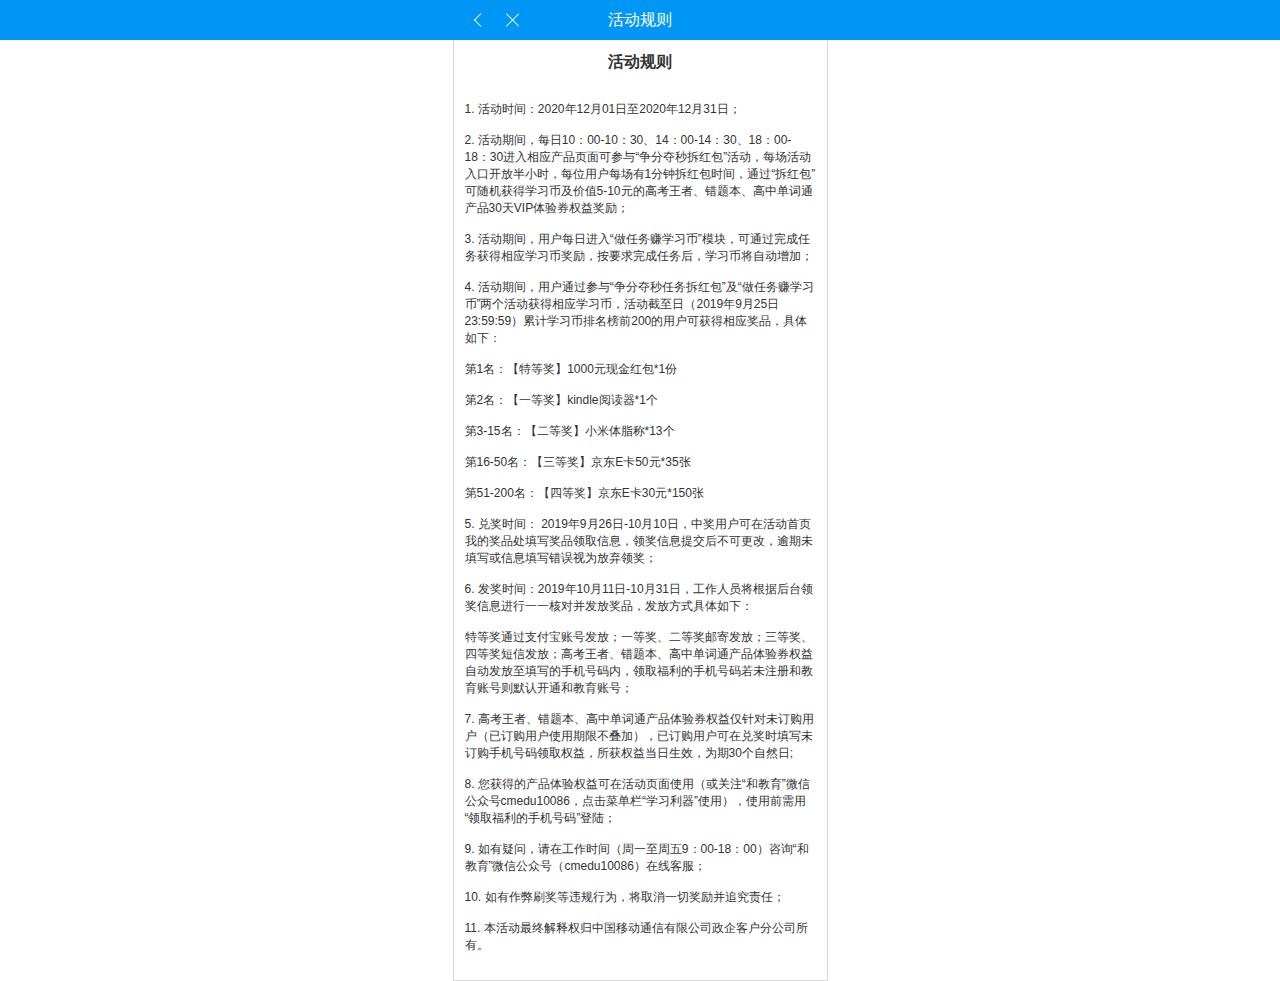
==== commit 4dcb8691: "V1.0.0" ====
--- a/activity_rules.html
+++ b/activity_rules.html
@@ -65,7 +65,7 @@
             <div id="u90" class="ax_default box_2">
               <div id="u90_div" class=""></div>
               <div id="u90_text" class="text ">
-                <p><span>攒积分，赢京东e卡</span></p>
+                <p><span>活动规则</span></p>
               </div>
             </div>
 
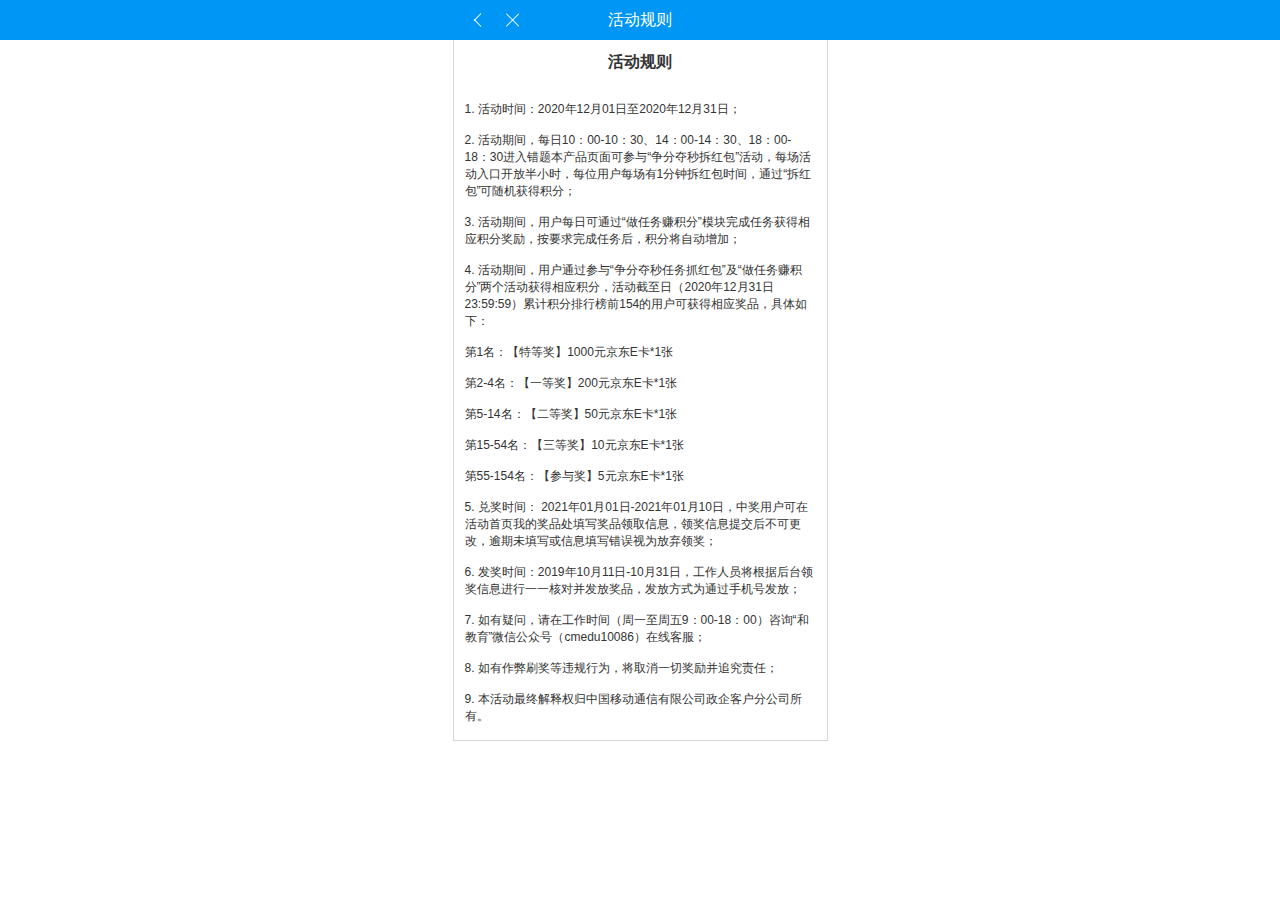
==== commit ec41324b: "V1.0.0" ====
--- a/activity_rules.html
+++ b/activity_rules.html
@@ -52,7 +52,7 @@
       <div id="u88" class="ax_default _文本段落">
         <div id="u88_div" class=""></div>
         <div id="u88_text" class="text ">
-          <p style="font-size:16px;text-align:center;"><span style="font-family:'微软雅黑 Bold', '微软雅黑 Regular', '微软雅黑', sans-serif;font-weight:700;">活动规则</span></p><p style="font-size:12px;text-align:left;"><span style="font-family:'微软雅黑', sans-serif;font-weight:400;"><br></span></p><p style="font-size:12px;text-align:left;"><span style="font-family:'微软雅黑', sans-serif;font-weight:400;"><br></span></p><p style="font-size:12px;text-align:left;"><span style="font-family:'微软雅黑', sans-serif;font-weight:400;">1. 活动时间：2020年12月01日至2020年12月31日；</span></p><p style="font-size:12px;text-align:left;"><span style="font-family:'微软雅黑', sans-serif;font-weight:400;"><br></span></p><p style="font-size:12px;text-align:left;"><span style="font-family:'微软雅黑', sans-serif;font-weight:400;">2. 活动期间，每日10：00-10：30、14：00-14：30、18：00-18：30进入相应产品页面可参与“争分夺秒拆红包”活动，每场活动入口开放半小时，每位用户每场有1分钟拆红包时间，通过“拆红包”可随机获得学习币及价值5-10元的高考王者、错题本、高中单词通产品30天VIP体验券权益奖励；</span></p><p style="font-size:12px;text-align:left;"><span style="font-family:'微软雅黑', sans-serif;font-weight:400;"><br></span></p><p style="font-size:12px;text-align:left;"><span style="font-family:'微软雅黑', sans-serif;font-weight:400;">3. 活动期间，用户每日进入“做任务赚学习币”模块，可通过完成任务获得相应学习币奖励，按要求完成任务后，学习币将自动增加；</span></p><p style="font-size:12px;text-align:left;"><span style="font-family:'微软雅黑', sans-serif;font-weight:400;"><br></span></p><p style="font-size:12px;text-align:left;"><span style="font-family:'微软雅黑', sans-serif;font-weight:400;">4. 活动期间，用户通过参与“争分夺秒任务拆红包”及“做任务赚学习币”两个活动获得相应学习币，活动截至日（2019年9月25日23:59:59）累计学习币排名榜前200的用户可获得相应奖品，具体如下：</span></p><p style="font-size:12px;text-align:left;"><span style="font-family:'微软雅黑', sans-serif;font-weight:400;"><br></span></p><p style="font-size:12px;text-align:left;"><span style="font-family:'微软雅黑', sans-serif;font-weight:400;">第1名：【特等奖】1000元现金红包*1份</span></p><p style="font-size:12px;text-align:left;"><span style="font-family:'微软雅黑', sans-serif;font-weight:400;"><br></span></p><p style="font-size:12px;text-align:left;"><span style="font-family:'微软雅黑', sans-serif;font-weight:400;">第2名：【一等奖】kindle阅读器*1个</span></p><p style="font-size:12px;text-align:left;"><span style="font-family:'微软雅黑', sans-serif;font-weight:400;"><br></span></p><p style="font-size:12px;text-align:left;"><span style="font-family:'微软雅黑', sans-serif;font-weight:400;">第3-15名：【二等奖】小米体脂称*13个</span></p><p style="font-size:12px;text-align:left;"><span style="font-family:'微软雅黑', sans-serif;font-weight:400;"><br></span></p><p style="font-size:12px;text-align:left;"><span style="font-family:'微软雅黑', sans-serif;font-weight:400;">第16-50名：【三等奖】京东E卡50元*35张</span></p><p style="font-size:12px;text-align:left;"><span style="font-family:'微软雅黑', sans-serif;font-weight:400;"><br></span></p><p style="font-size:12px;text-align:left;"><span style="font-family:'微软雅黑', sans-serif;font-weight:400;">第51-200名：【四等奖】京东E卡30元*150张</span></p><p style="font-size:12px;text-align:left;"><span style="font-family:'微软雅黑', sans-serif;font-weight:400;"><br></span></p><p style="font-size:12px;text-align:left;"><span style="font-family:'微软雅黑', sans-serif;font-weight:400;">5. 兑奖时间： 2019年9月26日-10月10日，中奖用户可在活动首页我的奖品处填写奖品领取信息，领奖信息提交后不可更改，逾期未填写或信息填写错误视为放弃领奖；</span></p><p style="font-size:12px;text-align:left;"><span style="font-family:'微软雅黑', sans-serif;font-weight:400;"><br></span></p><p style="font-size:12px;text-align:left;"><span style="font-family:'微软雅黑', sans-serif;font-weight:400;">6. 发奖时间：2019年10月11日-10月31日，工作人员将根据后台领奖信息进行一一核对并发放奖品，发放方式具体如下：</span></p><p style="font-size:12px;text-align:left;"><span style="font-family:'微软雅黑', sans-serif;font-weight:400;"><br></span></p><p style="font-size:12px;text-align:left;"><span style="font-family:'微软雅黑', sans-serif;font-weight:400;">特等奖通过支付宝账号发放；一等奖、二等奖邮寄发放；三等奖、四等奖短信发放；高考王者、错题本、高中单词通产品体验券权益自动发放至填写的手机号码内，领取福利的手机号码若未注册和教育账号则默认开通和教育账号；</span></p><p style="font-size:12px;text-align:left;"><span style="font-family:'微软雅黑', sans-serif;font-weight:400;"><br></span></p><p style="font-size:12px;text-align:left;"><span style="font-family:'微软雅黑', sans-serif;font-weight:400;">7. 高考王者、错题本、高中单词通产品体验券权益仅针对未订购用户（已订购用户使用期限不叠加），已订购用户可在兑奖时填写未订购手机号码领取权益，所获权益当日生效，为期30个自然日;</span></p><p style="font-size:12px;text-align:left;"><span style="font-family:'微软雅黑', sans-serif;font-weight:400;"><br></span></p><p style="font-size:12px;text-align:left;"><span style="font-family:'微软雅黑', sans-serif;font-weight:400;">8. 您获得的产品体验权益可在活动页面使用（或关注“和教育”微信公众号cmedu10086，点击菜单栏“学习利器”使用），使用前需用“领取福利的手机号码”登陆；</span></p><p style="font-size:12px;text-align:left;"><span style="font-family:'微软雅黑', sans-serif;font-weight:400;"><br></span></p><p style="font-size:12px;text-align:left;"><span style="font-family:'微软雅黑', sans-serif;font-weight:400;">9. 如有疑问，请在工作时间（周一至周五9：00-18：00）咨询“和教育”微信公众号（cmedu10086）在线客服；</span></p><p style="font-size:12px;text-align:left;"><span style="font-family:'微软雅黑', sans-serif;font-weight:400;"><br></span></p><p style="font-size:12px;text-align:left;"><span style="font-family:'微软雅黑', sans-serif;font-weight:400;">10. 如有作弊刷奖等违规行为，将取消一切奖励并追究责任；</span></p><p style="font-size:12px;text-align:left;"><span style="font-family:'微软雅黑', sans-serif;font-weight:400;"><br></span></p><p style="font-size:12px;text-align:left;"><span style="font-family:'微软雅黑', sans-serif;font-weight:400;">11. 本活动最终解释权归中国移动通信有限公司政企客户分公司所有。</span></p>
+          <p style="font-size:16px;text-align:center;"><span style="font-family:'微软雅黑 Bold', '微软雅黑 Regular', '微软雅黑', sans-serif;font-weight:700;">活动规则</span></p><p style="font-size:12px;text-align:left;"><span style="font-family:'微软雅黑', sans-serif;font-weight:400;"><br></span></p><p style="font-size:12px;text-align:left;"><span style="font-family:'微软雅黑', sans-serif;font-weight:400;"><br></span></p><p style="font-size:12px;text-align:left;"><span style="font-family:'微软雅黑', sans-serif;font-weight:400;">1. 活动时间：2020年12月01日至2020年12月31日；</span></p><p style="font-size:12px;text-align:left;"><span style="font-family:'微软雅黑', sans-serif;font-weight:400;"><br></span></p><p style="font-size:12px;text-align:left;"><span style="font-family:'微软雅黑', sans-serif;font-weight:400;">2. 活动期间，每日10：00-10：30、14：00-14：30、18：00-18：30进入错题本产品页面可参与“争分夺秒拆红包”活动，每场活动入口开放半小时，每位用户每场有1分钟拆红包时间，通过“拆红包”可随机获得积分；</span></p><p style="font-size:12px;text-align:left;"><span style="font-family:'微软雅黑', sans-serif;font-weight:400;"><br></span></p><p style="font-size:12px;text-align:left;"><span style="font-family:'微软雅黑', sans-serif;font-weight:400;">3. 活动期间，用户每日可通过“做任务赚积分”模块完成任务获得相应积分奖励，按要求完成任务后，积分将自动增加；</span></p><p style="font-size:12px;text-align:left;"><span style="font-family:'微软雅黑', sans-serif;font-weight:400;"><br></span></p><p style="font-size:12px;text-align:left;"><span style="font-family:'微软雅黑', sans-serif;font-weight:400;">4. 活动期间，用户通过参与“争分夺秒任务抓红包”及“做任务赚积分”两个活动获得相应积分，活动截至日（2020年12月31日23:59:59）累计积分排行榜前154的用户可获得相应奖品，具体如下：</span></p><p style="font-size:12px;text-align:left;"><span style="font-family:'微软雅黑', sans-serif;font-weight:400;"><br></span></p><p style="font-size:12px;text-align:left;"><span style="font-family:'微软雅黑', sans-serif;font-weight:400;">第1名：【特等奖】1000元京东E卡*1张</span></p><p style="font-size:12px;text-align:left;"><span style="font-family:'微软雅黑', sans-serif;font-weight:400;"><br></span></p><p style="font-size:12px;text-align:left;"><span style="font-family:'微软雅黑', sans-serif;font-weight:400;">第2-4名：【一等奖】200元京东E卡*1张</span></p><p style="font-size:12px;text-align:left;"><span style="font-family:'微软雅黑', sans-serif;font-weight:400;"><br></span></p><p style="font-size:12px;text-align:left;"><span style="font-family:'微软雅黑', sans-serif;font-weight:400;">第5-14名：【二等奖】50元京东E卡*1张</span></p><p style="font-size:12px;text-align:left;"><span style="font-family:'微软雅黑', sans-serif;font-weight:400;"><br></span></p><p style="font-size:12px;text-align:left;"><span style="font-family:'微软雅黑', sans-serif;font-weight:400;">第15-54名：【三等奖】10元京东E卡*1张</span></p><p style="font-size:12px;text-align:left;"><span style="font-family:'微软雅黑', sans-serif;font-weight:400;"><br></span></p><p style="font-size:12px;text-align:left;"><span style="font-family:'微软雅黑', sans-serif;font-weight:400;">第55-154名：【参与奖】5元京东E卡*1张</span></p><p style="font-size:12px;text-align:left;"><span style="font-family:'微软雅黑', sans-serif;font-weight:400;"><br></span></p><p style="font-size:12px;text-align:left;"><span style="font-family:'微软雅黑', sans-serif;font-weight:400;">5. 兑奖时间： 2021年01月01日-2021年01月10日，中奖用户可在活动首页我的奖品处填写奖品领取信息，领奖信息提交后不可更改，逾期未填写或信息填写错误视为放弃领奖；</span></p><p style="font-size:12px;text-align:left;"><span style="font-family:'微软雅黑', sans-serif;font-weight:400;"><br></span></p><p style="font-size:12px;text-align:left;"><span style="font-family:'微软雅黑', sans-serif;font-weight:400;">6. 发奖时间：2019年10月11日-10月31日，工作人员将根据后台领奖信息进行一一核对并发放奖品，发放方式为通过手机号发放；</span></p><p style="font-size:12px;text-align:left;"><span style="font-family:'微软雅黑', sans-serif;font-weight:400;"><br></span></p><p style="font-size:12px;text-align:left;"><span style="font-family:'微软雅黑', sans-serif;font-weight:400;">7. 如有疑问，请在工作时间（周一至周五9：00-18：00）咨询“和教育”微信公众号（cmedu10086）在线客服；</span></p><p style="font-size:12px;text-align:left;"><span style="font-family:'微软雅黑', sans-serif;font-weight:400;"><br></span></p><p style="font-size:12px;text-align:left;"><span style="font-family:'微软雅黑', sans-serif;font-weight:400;">8. 如有作弊刷奖等违规行为，将取消一切奖励并追究责任；</span></p><p style="font-size:12px;text-align:left;"><span style="font-family:'微软雅黑', sans-serif;font-weight:400;"><br></span></p><p style="font-size:12px;text-align:left;"><span style="font-family:'微软雅黑', sans-serif;font-weight:400;">9. 本活动最终解释权归中国移动通信有限公司政企客户分公司所有。</span></p>
         </div>
       </div>
 
--- a/files/activity_rules/styles.css
+++ b/files/activity_rules/styles.css
@@ -22,7 +22,7 @@
   left:0px;
   top:0px;
   width:375px;
-  height:941px;
+  height:701px;
   background:inherit;
   background-color:rgba(255, 255, 255, 0);
   box-sizing:border-box;
@@ -45,7 +45,7 @@
   left:0px;
   top:40px;
   width:375px;
-  height:941px;
+  height:701px;
   display:flex;
   font-family:'微软雅黑 Bold', '微软雅黑 Regular', '微软雅黑', sans-serif;
   font-style:normal;
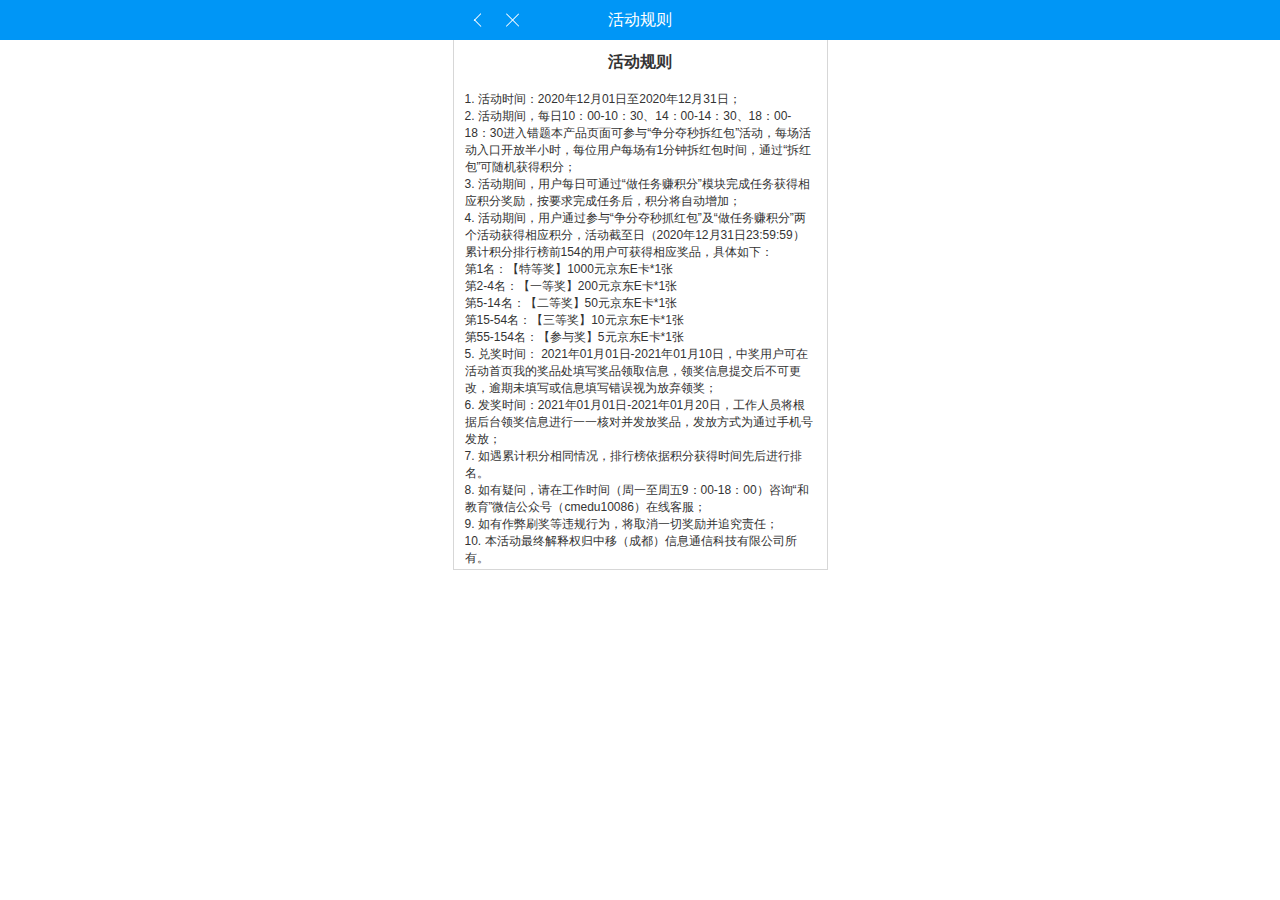
==== commit 4fa7314a: "V1.0.0" ====
--- a/activity_rules.html
+++ b/activity_rules.html
@@ -52,7 +52,7 @@
       <div id="u88" class="ax_default _文本段落">
         <div id="u88_div" class=""></div>
         <div id="u88_text" class="text ">
-          <p style="font-size:16px;text-align:center;"><span style="font-family:'微软雅黑 Bold', '微软雅黑 Regular', '微软雅黑', sans-serif;font-weight:700;">活动规则</span></p><p style="font-size:12px;text-align:left;"><span style="font-family:'微软雅黑', sans-serif;font-weight:400;"><br></span></p><p style="font-size:12px;text-align:left;"><span style="font-family:'微软雅黑', sans-serif;font-weight:400;"><br></span></p><p style="font-size:12px;text-align:left;"><span style="font-family:'微软雅黑', sans-serif;font-weight:400;">1. 活动时间：2020年12月01日至2020年12月31日；</span></p><p style="font-size:12px;text-align:left;"><span style="font-family:'微软雅黑', sans-serif;font-weight:400;"><br></span></p><p style="font-size:12px;text-align:left;"><span style="font-family:'微软雅黑', sans-serif;font-weight:400;">2. 活动期间，每日10：00-10：30、14：00-14：30、18：00-18：30进入错题本产品页面可参与“争分夺秒拆红包”活动，每场活动入口开放半小时，每位用户每场有1分钟拆红包时间，通过“拆红包”可随机获得积分；</span></p><p style="font-size:12px;text-align:left;"><span style="font-family:'微软雅黑', sans-serif;font-weight:400;"><br></span></p><p style="font-size:12px;text-align:left;"><span style="font-family:'微软雅黑', sans-serif;font-weight:400;">3. 活动期间，用户每日可通过“做任务赚积分”模块完成任务获得相应积分奖励，按要求完成任务后，积分将自动增加；</span></p><p style="font-size:12px;text-align:left;"><span style="font-family:'微软雅黑', sans-serif;font-weight:400;"><br></span></p><p style="font-size:12px;text-align:left;"><span style="font-family:'微软雅黑', sans-serif;font-weight:400;">4. 活动期间，用户通过参与“争分夺秒任务抓红包”及“做任务赚积分”两个活动获得相应积分，活动截至日（2020年12月31日23:59:59）累计积分排行榜前154的用户可获得相应奖品，具体如下：</span></p><p style="font-size:12px;text-align:left;"><span style="font-family:'微软雅黑', sans-serif;font-weight:400;"><br></span></p><p style="font-size:12px;text-align:left;"><span style="font-family:'微软雅黑', sans-serif;font-weight:400;">第1名：【特等奖】1000元京东E卡*1张</span></p><p style="font-size:12px;text-align:left;"><span style="font-family:'微软雅黑', sans-serif;font-weight:400;"><br></span></p><p style="font-size:12px;text-align:left;"><span style="font-family:'微软雅黑', sans-serif;font-weight:400;">第2-4名：【一等奖】200元京东E卡*1张</span></p><p style="font-size:12px;text-align:left;"><span style="font-family:'微软雅黑', sans-serif;font-weight:400;"><br></span></p><p style="font-size:12px;text-align:left;"><span style="font-family:'微软雅黑', sans-serif;font-weight:400;">第5-14名：【二等奖】50元京东E卡*1张</span></p><p style="font-size:12px;text-align:left;"><span style="font-family:'微软雅黑', sans-serif;font-weight:400;"><br></span></p><p style="font-size:12px;text-align:left;"><span style="font-family:'微软雅黑', sans-serif;font-weight:400;">第15-54名：【三等奖】10元京东E卡*1张</span></p><p style="font-size:12px;text-align:left;"><span style="font-family:'微软雅黑', sans-serif;font-weight:400;"><br></span></p><p style="font-size:12px;text-align:left;"><span style="font-family:'微软雅黑', sans-serif;font-weight:400;">第55-154名：【参与奖】5元京东E卡*1张</span></p><p style="font-size:12px;text-align:left;"><span style="font-family:'微软雅黑', sans-serif;font-weight:400;"><br></span></p><p style="font-size:12px;text-align:left;"><span style="font-family:'微软雅黑', sans-serif;font-weight:400;">5. 兑奖时间： 2021年01月01日-2021年01月10日，中奖用户可在活动首页我的奖品处填写奖品领取信息，领奖信息提交后不可更改，逾期未填写或信息填写错误视为放弃领奖；</span></p><p style="font-size:12px;text-align:left;"><span style="font-family:'微软雅黑', sans-serif;font-weight:400;"><br></span></p><p style="font-size:12px;text-align:left;"><span style="font-family:'微软雅黑', sans-serif;font-weight:400;">6. 发奖时间：2019年10月11日-10月31日，工作人员将根据后台领奖信息进行一一核对并发放奖品，发放方式为通过手机号发放；</span></p><p style="font-size:12px;text-align:left;"><span style="font-family:'微软雅黑', sans-serif;font-weight:400;"><br></span></p><p style="font-size:12px;text-align:left;"><span style="font-family:'微软雅黑', sans-serif;font-weight:400;">7. 如有疑问，请在工作时间（周一至周五9：00-18：00）咨询“和教育”微信公众号（cmedu10086）在线客服；</span></p><p style="font-size:12px;text-align:left;"><span style="font-family:'微软雅黑', sans-serif;font-weight:400;"><br></span></p><p style="font-size:12px;text-align:left;"><span style="font-family:'微软雅黑', sans-serif;font-weight:400;">8. 如有作弊刷奖等违规行为，将取消一切奖励并追究责任；</span></p><p style="font-size:12px;text-align:left;"><span style="font-family:'微软雅黑', sans-serif;font-weight:400;"><br></span></p><p style="font-size:12px;text-align:left;"><span style="font-family:'微软雅黑', sans-serif;font-weight:400;">9. 本活动最终解释权归中国移动通信有限公司政企客户分公司所有。</span></p>
+          <p style="font-size:16px;text-align:center;"><span style="font-family:'微软雅黑 Bold', '微软雅黑 Regular', '微软雅黑', sans-serif;font-weight:700;">活动规则</span></p><p style="font-size:16px;text-align:center;"><span style="font-family:'微软雅黑 Bold', '微软雅黑 Regular', '微软雅黑', sans-serif;font-weight:700;"><br></span></p><p style="font-size:12px;text-align:left;"><span style="font-family:'微软雅黑', sans-serif;font-weight:400;">1. 活动时间：2020年12月01日至2020年12月31日；</span></p><p style="font-size:12px;text-align:left;"><span style="font-family:'微软雅黑', sans-serif;font-weight:400;">2. 活动期间，每日10：00-10：30、14：00-14：30、18：00-18：30进入错题本产品页面可参与“争分夺秒拆红包”活动，每场活动入口开放半小时，每位用户每场有1分钟拆红包时间，通过“拆红包”可随机获得积分；</span></p><p style="font-size:12px;text-align:left;"><span style="font-family:'微软雅黑', sans-serif;font-weight:400;">3. 活动期间，用户每日可通过“做任务赚积分”模块完成任务获得相应积分奖励，按要求完成任务后，积分将自动增加；</span></p><p style="font-size:12px;text-align:left;"><span style="font-family:'微软雅黑', sans-serif;font-weight:400;">4. 活动期间，用户通过参与“争分夺秒抓红包”及“做任务赚积分”两个活动获得相应积分，活动截至日（2020年12月31日23:59:59）累计积分排行榜前154的用户可获得相应奖品，具体如下：</span></p><p style="font-size:12px;text-align:left;"><span style="font-family:'微软雅黑', sans-serif;font-weight:400;">第1名：【特等奖】1000元京东E卡*1张</span></p><p style="font-size:12px;text-align:left;"><span style="font-family:'微软雅黑', sans-serif;font-weight:400;">第2-4名：【一等奖】200元京东E卡*1张</span></p><p style="font-size:12px;text-align:left;"><span style="font-family:'微软雅黑', sans-serif;font-weight:400;">第5-14名：【二等奖】50元京东E卡*1张</span></p><p style="font-size:12px;text-align:left;"><span style="font-family:'微软雅黑', sans-serif;font-weight:400;">第15-54名：【三等奖】10元京东E卡*1张</span></p><p style="font-size:12px;text-align:left;"><span style="font-family:'微软雅黑', sans-serif;font-weight:400;">第55-154名：【参与奖】5元京东E卡*1张</span></p><p style="font-size:12px;text-align:left;"><span style="font-family:'微软雅黑', sans-serif;font-weight:400;">5. 兑奖时间： 2021年01月01日-2021年01月10日，中奖用户可在活动首页我的奖品处填写奖品领取信息，领奖信息提交后不可更改，逾期未填写或信息填写错误视为放弃领奖；</span></p><p style="font-size:12px;text-align:left;"><span style="font-family:'微软雅黑', sans-serif;font-weight:400;">6. 发奖时间：2021年01月01日-2021年01月20日，工作人员将根据后台领奖信息进行一一核对并发放奖品，发放方式为通过手机号发放；</span></p><p style="font-size:12px;text-align:left;"><span style="font-family:'微软雅黑', sans-serif;font-weight:400;">7. 如遇累计积分相同情况，排行榜依据积分获得时间先后进行排名。</span></p><p style="font-size:12px;text-align:left;"><span style="font-family:'微软雅黑', sans-serif;font-weight:400;">8. 如有疑问，请在工作时间（周一至周五9：00-18：00）咨询“和教育”微信公众号（cmedu10086）在线客服；</span></p><p style="font-size:12px;text-align:left;"><span style="font-family:'微软雅黑', sans-serif;font-weight:400;">9. 如有作弊刷奖等违规行为，将取消一切奖励并追究责任；</span></p><p style="font-size:12px;text-align:left;"><span style="font-family:'微软雅黑', sans-serif;font-weight:400;">10. 本活动最终解释权归中移（成都）信息通信科技有限公司所有。</span></p>
         </div>
       </div>
 
--- a/files/activity_rules/styles.css
+++ b/files/activity_rules/styles.css
@@ -22,7 +22,7 @@
   left:0px;
   top:0px;
   width:375px;
-  height:701px;
+  height:530px;
   background:inherit;
   background-color:rgba(255, 255, 255, 0);
   box-sizing:border-box;
@@ -45,7 +45,7 @@
   left:0px;
   top:40px;
   width:375px;
-  height:701px;
+  height:530px;
   display:flex;
   font-family:'微软雅黑 Bold', '微软雅黑 Regular', '微软雅黑', sans-serif;
   font-style:normal;
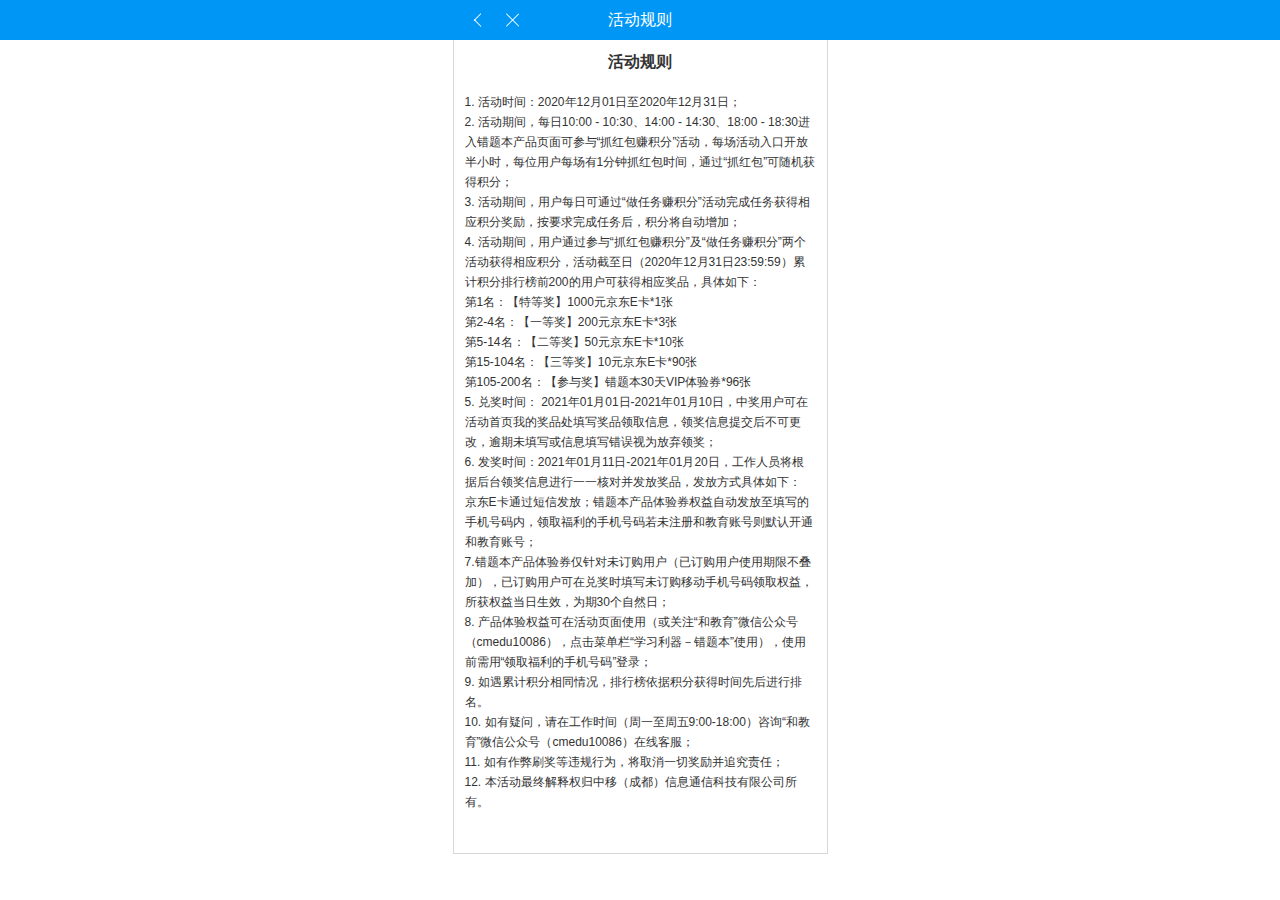
==== commit b08861a8: "V1.0.0" ====
--- a/activity_rules.html
+++ b/activity_rules.html
@@ -49,54 +49,54 @@
     <div id="base" class="">
 
       <!-- Unnamed (Rectangle) -->
-      <div id="u88" class="ax_default _文本段落">
-        <div id="u88_div" class=""></div>
-        <div id="u88_text" class="text ">
-          <p style="font-size:16px;text-align:center;"><span style="font-family:'微软雅黑 Bold', '微软雅黑 Regular', '微软雅黑', sans-serif;font-weight:700;">活动规则</span></p><p style="font-size:16px;text-align:center;"><span style="font-family:'微软雅黑 Bold', '微软雅黑 Regular', '微软雅黑', sans-serif;font-weight:700;"><br></span></p><p style="font-size:12px;text-align:left;"><span style="font-family:'微软雅黑', sans-serif;font-weight:400;">1. 活动时间：2020年12月01日至2020年12月31日；</span></p><p style="font-size:12px;text-align:left;"><span style="font-family:'微软雅黑', sans-serif;font-weight:400;">2. 活动期间，每日10：00-10：30、14：00-14：30、18：00-18：30进入错题本产品页面可参与“争分夺秒拆红包”活动，每场活动入口开放半小时，每位用户每场有1分钟拆红包时间，通过“拆红包”可随机获得积分；</span></p><p style="font-size:12px;text-align:left;"><span style="font-family:'微软雅黑', sans-serif;font-weight:400;">3. 活动期间，用户每日可通过“做任务赚积分”模块完成任务获得相应积分奖励，按要求完成任务后，积分将自动增加；</span></p><p style="font-size:12px;text-align:left;"><span style="font-family:'微软雅黑', sans-serif;font-weight:400;">4. 活动期间，用户通过参与“争分夺秒抓红包”及“做任务赚积分”两个活动获得相应积分，活动截至日（2020年12月31日23:59:59）累计积分排行榜前154的用户可获得相应奖品，具体如下：</span></p><p style="font-size:12px;text-align:left;"><span style="font-family:'微软雅黑', sans-serif;font-weight:400;">第1名：【特等奖】1000元京东E卡*1张</span></p><p style="font-size:12px;text-align:left;"><span style="font-family:'微软雅黑', sans-serif;font-weight:400;">第2-4名：【一等奖】200元京东E卡*1张</span></p><p style="font-size:12px;text-align:left;"><span style="font-family:'微软雅黑', sans-serif;font-weight:400;">第5-14名：【二等奖】50元京东E卡*1张</span></p><p style="font-size:12px;text-align:left;"><span style="font-family:'微软雅黑', sans-serif;font-weight:400;">第15-54名：【三等奖】10元京东E卡*1张</span></p><p style="font-size:12px;text-align:left;"><span style="font-family:'微软雅黑', sans-serif;font-weight:400;">第55-154名：【参与奖】5元京东E卡*1张</span></p><p style="font-size:12px;text-align:left;"><span style="font-family:'微软雅黑', sans-serif;font-weight:400;">5. 兑奖时间： 2021年01月01日-2021年01月10日，中奖用户可在活动首页我的奖品处填写奖品领取信息，领奖信息提交后不可更改，逾期未填写或信息填写错误视为放弃领奖；</span></p><p style="font-size:12px;text-align:left;"><span style="font-family:'微软雅黑', sans-serif;font-weight:400;">6. 发奖时间：2021年01月01日-2021年01月20日，工作人员将根据后台领奖信息进行一一核对并发放奖品，发放方式为通过手机号发放；</span></p><p style="font-size:12px;text-align:left;"><span style="font-family:'微软雅黑', sans-serif;font-weight:400;">7. 如遇累计积分相同情况，排行榜依据积分获得时间先后进行排名。</span></p><p style="font-size:12px;text-align:left;"><span style="font-family:'微软雅黑', sans-serif;font-weight:400;">8. 如有疑问，请在工作时间（周一至周五9：00-18：00）咨询“和教育”微信公众号（cmedu10086）在线客服；</span></p><p style="font-size:12px;text-align:left;"><span style="font-family:'微软雅黑', sans-serif;font-weight:400;">9. 如有作弊刷奖等违规行为，将取消一切奖励并追究责任；</span></p><p style="font-size:12px;text-align:left;"><span style="font-family:'微软雅黑', sans-serif;font-weight:400;">10. 本活动最终解释权归中移（成都）信息通信科技有限公司所有。</span></p>
+      <div id="u110" class="ax_default _文本段落">
+        <div id="u110_div" class=""></div>
+        <div id="u110_text" class="text ">
+          <p style="font-size:16px;text-align:center;"><span style="font-family:'微软雅黑 Bold', '微软雅黑 Regular', '微软雅黑', sans-serif;font-weight:700;">活动规则</span></p><p style="font-size:16px;text-align:center;"><span style="font-family:'微软雅黑 Bold', '微软雅黑 Regular', '微软雅黑', sans-serif;font-weight:700;"><br></span></p><p style="font-size:12px;text-align:left;"><span style="font-family:'微软雅黑', sans-serif;font-weight:400;">1. 活动时间：2020年12月01日至2020年12月31日；</span></p><p style="font-size:12px;text-align:left;"><span style="font-family:'微软雅黑', sans-serif;font-weight:400;">2. 活动期间，每日10:00 - 10:30、14:00 - 14:30、18:00 - 18:30进入错题本产品页面可参与“抓红包赚积分”活动，每场活动入口开放半小时，每位用户每场有1分钟抓红包时间，通过“抓红包”可随机获得积分；</span></p><p style="font-size:12px;text-align:left;"><span style="font-family:'微软雅黑', sans-serif;font-weight:400;">3. 活动期间，用户每日可通过“做任务赚积分”活动完成任务获得相应积分奖励，按要求完成任务后，积分将自动增加；</span></p><p style="font-size:12px;text-align:left;"><span style="font-family:'微软雅黑', sans-serif;font-weight:400;">4. 活动期间，用户通过参与“抓红包赚积分”及“做任务赚积分”两个活动获得相应积分，活动截至日（2020年12月31日23:59:59）累计积分排行榜前200的用户可获得相应奖品，具体如下：</span></p><p style="font-size:12px;text-align:left;"><span style="font-family:'微软雅黑', sans-serif;font-weight:400;">第1名：【特等奖】1000元京东E卡*1张</span></p><p style="font-size:12px;text-align:left;"><span style="font-family:'微软雅黑', sans-serif;font-weight:400;">第2-4名：【一等奖】200元京东E卡*3张</span></p><p style="font-size:12px;text-align:left;"><span style="font-family:'微软雅黑', sans-serif;font-weight:400;">第5-14名：【二等奖】50元京东E卡*10张</span></p><p style="font-size:12px;text-align:left;"><span style="font-family:'微软雅黑', sans-serif;font-weight:400;">第15-104名：【三等奖】10元京东E卡*90张</span></p><p style="font-size:12px;text-align:left;"><span style="font-family:'微软雅黑', sans-serif;font-weight:400;">第105-200名：【参与奖】错题本30天VIP体验券*96张</span></p><p style="font-size:12px;text-align:left;"><span style="font-family:'微软雅黑', sans-serif;font-weight:400;">5. 兑奖时间： 2021年01月01日-2021年01月10日，中奖用户可在活动首页我的奖品处填写奖品领取信息，领奖信息提交后不可更改，逾期未填写或信息填写错误视为放弃领奖；</span></p><p style="font-size:12px;text-align:left;"><span style="font-family:'微软雅黑', sans-serif;font-weight:400;">6. 发奖时间：2021年01月11日-2021年01月20日，工作人员将根据后台领奖信息进行一一核对并发放奖品，发放方式具体如下：</span></p><p style="font-size:12px;text-align:left;"><span style="font-family:'微软雅黑', sans-serif;font-weight:400;">京东E卡通过短信发放；错题本产品体验券权益自动发放至填写的手机号码内，领取福利的手机号码若未注册和教育账号则默认开通和教育账号；</span></p><p style="font-size:12px;text-align:left;"><span style="font-family:'微软雅黑', sans-serif;font-weight:400;">7.错题本产品体验券仅针对未订购用户（已订购用户使用期限不叠加），已订购用户可在兑奖时填写未订购移动手机号码领取权益，所获权益当日生效，为期30个自然日；</span></p><p style="font-size:12px;text-align:left;"><span style="font-family:'微软雅黑', sans-serif;font-weight:400;">8. 产品体验权益可在活动页面使用（或关注“和教育”微信公众号（cmedu10086），点击菜单栏“学习利器－错题本”使用），使用前需用“领取福利的手机号码”登录；</span></p><p style="font-size:12px;text-align:left;"><span style="font-family:'微软雅黑', sans-serif;font-weight:400;">9. 如遇累计积分相同情况，排行榜依据积分获得时间先后进行排名。</span></p><p style="font-size:12px;text-align:left;"><span style="font-family:'微软雅黑', sans-serif;font-weight:400;">10. 如有疑问，请在工作时间（周一至周五9:00-18:00）咨询“和教育”微信公众号（cmedu10086）在线客服；</span></p><p style="font-size:12px;text-align:left;"><span style="font-family:'微软雅黑', sans-serif;font-weight:400;">11. 如有作弊刷奖等违规行为，将取消一切奖励并追究责任；</span></p><p style="font-size:12px;text-align:left;"><span style="font-family:'微软雅黑', sans-serif;font-weight:400;">12. 本活动最终解释权归中移（成都）信息通信科技有限公司所有。</span></p><p style="font-size:12px;text-align:left;"><span style="font-family:'微软雅黑', sans-serif;font-weight:400;"><br></span></p>
         </div>
       </div>
 
       <!-- Unnamed (Dynamic Panel) -->
-      <div id="u89" class="ax_default">
-        <div id="u89_state0" class="panel_state" data-label="State1" style="">
-          <div id="u89_state0_content" class="panel_state_content">
+      <div id="u111" class="ax_default">
+        <div id="u111_state0" class="panel_state" data-label="State1" style="">
+          <div id="u111_state0_content" class="panel_state_content">
 
             <!-- Unnamed (Rectangle) -->
-            <div id="u90" class="ax_default box_2">
-              <div id="u90_div" class=""></div>
-              <div id="u90_text" class="text ">
+            <div id="u112" class="ax_default box_2">
+              <div id="u112_div" class=""></div>
+              <div id="u112_text" class="text ">
                 <p><span>活动规则</span></p>
               </div>
             </div>
 
             <!-- Unnamed (Dynamic Panel) -->
-            <div id="u91" class="ax_default">
-              <div id="u91_state0" class="panel_state" data-label="State1" style="">
-                <div id="u91_state0_content" class="panel_state_content">
+            <div id="u113" class="ax_default">
+              <div id="u113_state0" class="panel_state" data-label="State1" style="">
+                <div id="u113_state0_content" class="panel_state_content">
 
                   <!-- Unnamed (Rectangle) -->
-                  <div id="u92" class="ax_default box_2">
-                    <div id="u92_div" class=""></div>
-                    <div id="u92_text" class="text " style="display:none; visibility: hidden">
+                  <div id="u114" class="ax_default box_2">
+                    <div id="u114_div" class=""></div>
+                    <div id="u114_text" class="text " style="display:none; visibility: hidden">
                       <p></p>
                     </div>
                   </div>
 
                   <!-- Unnamed (Group) -->
-                  <div id="u93" class="ax_default" data-left="10.610912703474" data-top="8.11091270347399" data-width="7.77817459305203" data-height="13.778174593052">
+                  <div id="u115" class="ax_default" data-left="10.610912703474" data-top="8.11091270347399" data-width="7.77817459305203" data-height="13.778174593052">
 
                     <!-- Unnamed (Vertical Line) -->
-                    <div id="u94" class="ax_default line">
-                      <img id="u94_img" class="img " src="images/index/u5.svg"/>
-                      <div id="u94_text" class="text " style="display:none; visibility: hidden">
+                    <div id="u116" class="ax_default line">
+                      <img id="u116_img" class="img " src="images/index/u5.svg"/>
+                      <div id="u116_text" class="text " style="display:none; visibility: hidden">
                         <p></p>
                       </div>
                     </div>
 
                     <!-- Unnamed (Vertical Line) -->
-                    <div id="u95" class="ax_default line">
-                      <img id="u95_img" class="img " src="images/index/u5.svg"/>
-                      <div id="u95_text" class="text " style="display:none; visibility: hidden">
+                    <div id="u117" class="ax_default line">
+                      <img id="u117_img" class="img " src="images/index/u5.svg"/>
+                      <div id="u117_text" class="text " style="display:none; visibility: hidden">
                         <p></p>
                       </div>
                     </div>
@@ -106,30 +106,30 @@
             </div>
 
             <!-- Unnamed (Dynamic Panel) -->
-            <div id="u96" class="ax_default">
-              <div id="u96_state0" class="panel_state" data-label="State1" style="">
-                <div id="u96_state0_content" class="panel_state_content">
+            <div id="u118" class="ax_default">
+              <div id="u118_state0" class="panel_state" data-label="State1" style="">
+                <div id="u118_state0_content" class="panel_state_content">
 
                   <!-- Unnamed (Rectangle) -->
-                  <div id="u97" class="ax_default box_2">
-                    <div id="u97_div" class=""></div>
-                    <div id="u97_text" class="text " style="display:none; visibility: hidden">
+                  <div id="u119" class="ax_default box_2">
+                    <div id="u119_div" class=""></div>
+                    <div id="u119_text" class="text " style="display:none; visibility: hidden">
                       <p></p>
                     </div>
                   </div>
 
                   <!-- Unnamed (Vertical Line) -->
-                  <div id="u98" class="ax_default line">
-                    <img id="u98_img" class="img " src="images/index/u9.svg"/>
-                    <div id="u98_text" class="text " style="display:none; visibility: hidden">
+                  <div id="u120" class="ax_default line">
+                    <img id="u120_img" class="img " src="images/index/u9.svg"/>
+                    <div id="u120_text" class="text " style="display:none; visibility: hidden">
                       <p></p>
                     </div>
                   </div>
 
                   <!-- Unnamed (Vertical Line) -->
-                  <div id="u99" class="ax_default line">
-                    <img id="u99_img" class="img " src="images/index/u9.svg"/>
-                    <div id="u99_text" class="text " style="display:none; visibility: hidden">
+                  <div id="u121" class="ax_default line">
+                    <img id="u121_img" class="img " src="images/index/u9.svg"/>
+                    <div id="u121_text" class="text " style="display:none; visibility: hidden">
                       <p></p>
                     </div>
                   </div>
--- a/data/styles.css
+++ b/data/styles.css
@@ -64,6 +64,13 @@
   color:#000000;
   text-align:left;
 }
+.connector {
+  font-family:'微软雅黑 Regular', '微软雅黑', sans-serif;
+  font-weight:400;
+  font-style:normal;
+  font-size:12px;
+  color:#000000;
+}
 .form_hint {
   color:#999999;
 }
--- a/files/activity_rules/styles.css
+++ b/files/activity_rules/styles.css
@@ -16,13 +16,13 @@
   position:absolute;
   z-index:0;
 }
-#u88_div {
-  border-width:0px;
-  position:absolute;
-  left:0px;
-  top:0px;
-  width:375px;
-  height:530px;
+#u110_div {
+  border-width:0px;
+  position:absolute;
+  left:0px;
+  top:0px;
+  width:375px;
+  height:814px;
   background:inherit;
   background-color:rgba(255, 255, 255, 0);
   box-sizing:border-box;
@@ -38,37 +38,39 @@
   box-shadow:none;
   font-family:'微软雅黑 Bold', '微软雅黑 Regular', '微软雅黑', sans-serif;
   font-style:normal;
-}
-#u88 {
+  line-height:20px;
+}
+#u110 {
   border-width:0px;
   position:absolute;
   left:0px;
   top:40px;
   width:375px;
-  height:530px;
+  height:814px;
   display:flex;
   font-family:'微软雅黑 Bold', '微软雅黑 Regular', '微软雅黑', sans-serif;
   font-style:normal;
-}
-#u88 .text {
+  line-height:20px;
+}
+#u110 .text {
   position:absolute;
   align-self:flex-start;
   padding:12px 12px 12px 12px;
   box-sizing:border-box;
   width:100%;
 }
-#u88_text {
-  border-width:0px;
-  word-wrap:break-word;
-  text-transform:none;
-}
-#u89 {
+#u110_text {
+  border-width:0px;
+  word-wrap:break-word;
+  text-transform:none;
+}
+#u111 {
   position:fixed;
   left:50%;
   margin-left:-187.5px;
   top:0px;
 }
-#u89_state0 {
+#u111_state0 {
   position:relative;
   left:0px;
   top:0px;
@@ -82,7 +84,7 @@
   -webkit-box-shadow:none;
   box-shadow:none;
 }
-#u89_state0_content {
+#u111_state0_content {
   border-width:0px;
   position:absolute;
   left:0px;
@@ -90,7 +92,7 @@
   width:1px;
   height:1px;
 }
-#u90_div {
+#u112_div {
   border-width:0px;
   position:absolute;
   left:0px;
@@ -114,7 +116,7 @@
   font-size:16px;
   color:#FFFFFF;
 }
-#u90 {
+#u112 {
   border-width:0px;
   position:absolute;
   left:0px;
@@ -128,19 +130,19 @@
   font-size:16px;
   color:#FFFFFF;
 }
-#u90 .text {
-  position:absolute;
-  align-self:center;
-  padding:2px 2px 2px 2px;
-  box-sizing:border-box;
-  width:100%;
-}
-#u90_text {
-  border-width:0px;
-  word-wrap:break-word;
-  text-transform:none;
-}
-#u91 {
+#u112 .text {
+  position:absolute;
+  align-self:center;
+  padding:2px 2px 2px 2px;
+  box-sizing:border-box;
+  width:100%;
+}
+#u112_text {
+  border-width:0px;
+  word-wrap:break-word;
+  text-transform:none;
+}
+#u113 {
   border-width:0px;
   position:absolute;
   left:10px;
@@ -148,7 +150,7 @@
   width:30px;
   height:30px;
 }
-#u91_state0 {
+#u113_state0 {
   border-width:0px;
   position:absolute;
   left:0px;
@@ -166,7 +168,7 @@
   -webkit-box-shadow:none;
   box-shadow:none;
 }
-#u91_state0_content {
+#u113_state0_content {
   border-width:0px;
   position:absolute;
   left:0px;
@@ -174,7 +176,7 @@
   width:1px;
   height:1px;
 }
-#u92_div {
+#u114_div {
   border-width:0px;
   position:absolute;
   left:0px;
@@ -189,29 +191,29 @@
   -webkit-box-shadow:none;
   box-shadow:none;
 }
-#u92 {
-  border-width:0px;
-  position:absolute;
-  left:0px;
-  top:0px;
-  width:30px;
-  height:30px;
-  display:flex;
-}
-#u92 .text {
-  position:absolute;
-  align-self:center;
-  padding:2px 2px 2px 2px;
-  box-sizing:border-box;
-  width:100%;
-}
-#u92_text {
-  border-width:0px;
-  word-wrap:break-word;
-  text-transform:none;
-  visibility:hidden;
-}
-#u93 {
+#u114 {
+  border-width:0px;
+  position:absolute;
+  left:0px;
+  top:0px;
+  width:30px;
+  height:30px;
+  display:flex;
+}
+#u114 .text {
+  position:absolute;
+  align-self:center;
+  padding:2px 2px 2px 2px;
+  box-sizing:border-box;
+  width:100%;
+}
+#u114_text {
+  border-width:0px;
+  word-wrap:break-word;
+  text-transform:none;
+  visibility:hidden;
+}
+#u115 {
   border-width:0px;
   position:absolute;
   left:0px;
@@ -219,7 +221,7 @@
   width:0px;
   height:0px;
 }
-#u94_img {
+#u116_img {
   border-width:0px;
   position:absolute;
   left:0px;
@@ -227,7 +229,7 @@
   width:2px;
   height:11px;
 }
-#u94 {
+#u116 {
   border-width:0px;
   position:absolute;
   left:14px;
@@ -240,20 +242,20 @@
   -ms-transform:rotate(45deg);
   transform:rotate(45deg);
 }
-#u94 .text {
-  position:absolute;
-  align-self:center;
-  padding:2px 2px 2px 2px;
-  box-sizing:border-box;
-  width:100%;
-}
-#u94_text {
-  border-width:0px;
-  word-wrap:break-word;
-  text-transform:none;
-  visibility:hidden;
-}
-#u95_img {
+#u116 .text {
+  position:absolute;
+  align-self:center;
+  padding:2px 2px 2px 2px;
+  box-sizing:border-box;
+  width:100%;
+}
+#u116_text {
+  border-width:0px;
+  word-wrap:break-word;
+  text-transform:none;
+  visibility:hidden;
+}
+#u117_img {
   border-width:0px;
   position:absolute;
   left:0px;
@@ -261,7 +263,7 @@
   width:2px;
   height:11px;
 }
-#u95 {
+#u117 {
   border-width:0px;
   position:absolute;
   left:14px;
@@ -274,20 +276,20 @@
   -ms-transform:rotate(315deg);
   transform:rotate(315deg);
 }
-#u95 .text {
-  position:absolute;
-  align-self:center;
-  padding:2px 2px 2px 2px;
-  box-sizing:border-box;
-  width:100%;
-}
-#u95_text {
-  border-width:0px;
-  word-wrap:break-word;
-  text-transform:none;
-  visibility:hidden;
-}
-#u96 {
+#u117 .text {
+  position:absolute;
+  align-self:center;
+  padding:2px 2px 2px 2px;
+  box-sizing:border-box;
+  width:100%;
+}
+#u117_text {
+  border-width:0px;
+  word-wrap:break-word;
+  text-transform:none;
+  visibility:hidden;
+}
+#u118 {
   border-width:0px;
   position:absolute;
   left:45px;
@@ -295,7 +297,7 @@
   width:30px;
   height:30px;
 }
-#u96_state0 {
+#u118_state0 {
   border-width:0px;
   position:absolute;
   left:0px;
@@ -313,7 +315,7 @@
   -webkit-box-shadow:none;
   box-shadow:none;
 }
-#u96_state0_content {
+#u118_state0_content {
   border-width:0px;
   position:absolute;
   left:0px;
@@ -321,7 +323,7 @@
   width:1px;
   height:1px;
 }
-#u97_div {
+#u119_div {
   border-width:0px;
   position:absolute;
   left:0px;
@@ -336,29 +338,29 @@
   -webkit-box-shadow:none;
   box-shadow:none;
 }
-#u97 {
-  border-width:0px;
-  position:absolute;
-  left:0px;
-  top:0px;
-  width:30px;
-  height:30px;
-  display:flex;
-}
-#u97 .text {
-  position:absolute;
-  align-self:center;
-  padding:2px 2px 2px 2px;
-  box-sizing:border-box;
-  width:100%;
-}
-#u97_text {
-  border-width:0px;
-  word-wrap:break-word;
-  text-transform:none;
-  visibility:hidden;
-}
-#u98_img {
+#u119 {
+  border-width:0px;
+  position:absolute;
+  left:0px;
+  top:0px;
+  width:30px;
+  height:30px;
+  display:flex;
+}
+#u119 .text {
+  position:absolute;
+  align-self:center;
+  padding:2px 2px 2px 2px;
+  box-sizing:border-box;
+  width:100%;
+}
+#u119_text {
+  border-width:0px;
+  word-wrap:break-word;
+  text-transform:none;
+  visibility:hidden;
+}
+#u120_img {
   border-width:0px;
   position:absolute;
   left:0px;
@@ -366,7 +368,7 @@
   width:2px;
   height:19px;
 }
-#u98 {
+#u120 {
   border-width:0px;
   position:absolute;
   left:14px;
@@ -379,20 +381,20 @@
   -ms-transform:rotate(45deg);
   transform:rotate(45deg);
 }
-#u98 .text {
-  position:absolute;
-  align-self:center;
-  padding:2px 2px 2px 2px;
-  box-sizing:border-box;
-  width:100%;
-}
-#u98_text {
-  border-width:0px;
-  word-wrap:break-word;
-  text-transform:none;
-  visibility:hidden;
-}
-#u99_img {
+#u120 .text {
+  position:absolute;
+  align-self:center;
+  padding:2px 2px 2px 2px;
+  box-sizing:border-box;
+  width:100%;
+}
+#u120_text {
+  border-width:0px;
+  word-wrap:break-word;
+  text-transform:none;
+  visibility:hidden;
+}
+#u121_img {
   border-width:0px;
   position:absolute;
   left:0px;
@@ -400,7 +402,7 @@
   width:2px;
   height:19px;
 }
-#u99 {
+#u121 {
   border-width:0px;
   position:absolute;
   left:14px;
@@ -413,16 +415,16 @@
   -ms-transform:rotate(315deg);
   transform:rotate(315deg);
 }
-#u99 .text {
-  position:absolute;
-  align-self:center;
-  padding:2px 2px 2px 2px;
-  box-sizing:border-box;
-  width:100%;
-}
-#u99_text {
-  border-width:0px;
-  word-wrap:break-word;
-  text-transform:none;
-  visibility:hidden;
-}
+#u121 .text {
+  position:absolute;
+  align-self:center;
+  padding:2px 2px 2px 2px;
+  box-sizing:border-box;
+  width:100%;
+}
+#u121_text {
+  border-width:0px;
+  word-wrap:break-word;
+  text-transform:none;
+  visibility:hidden;
+}
